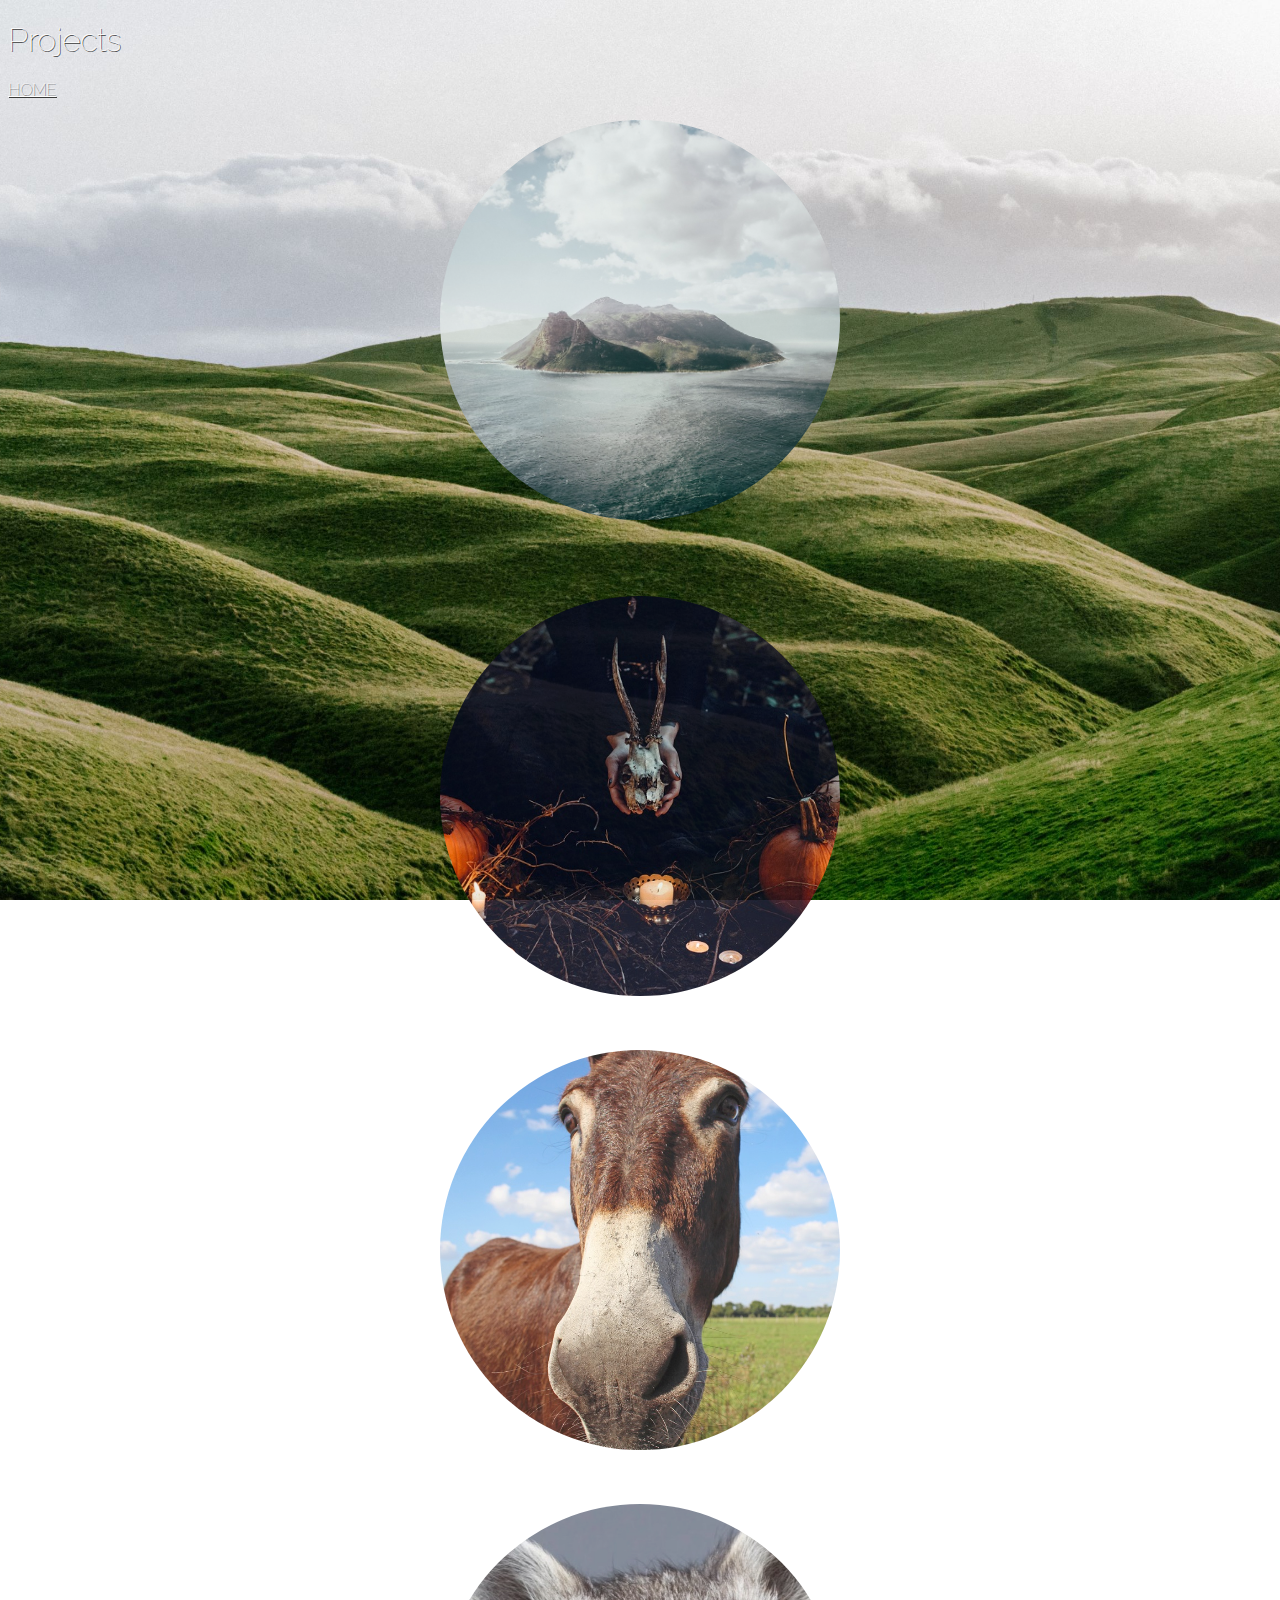
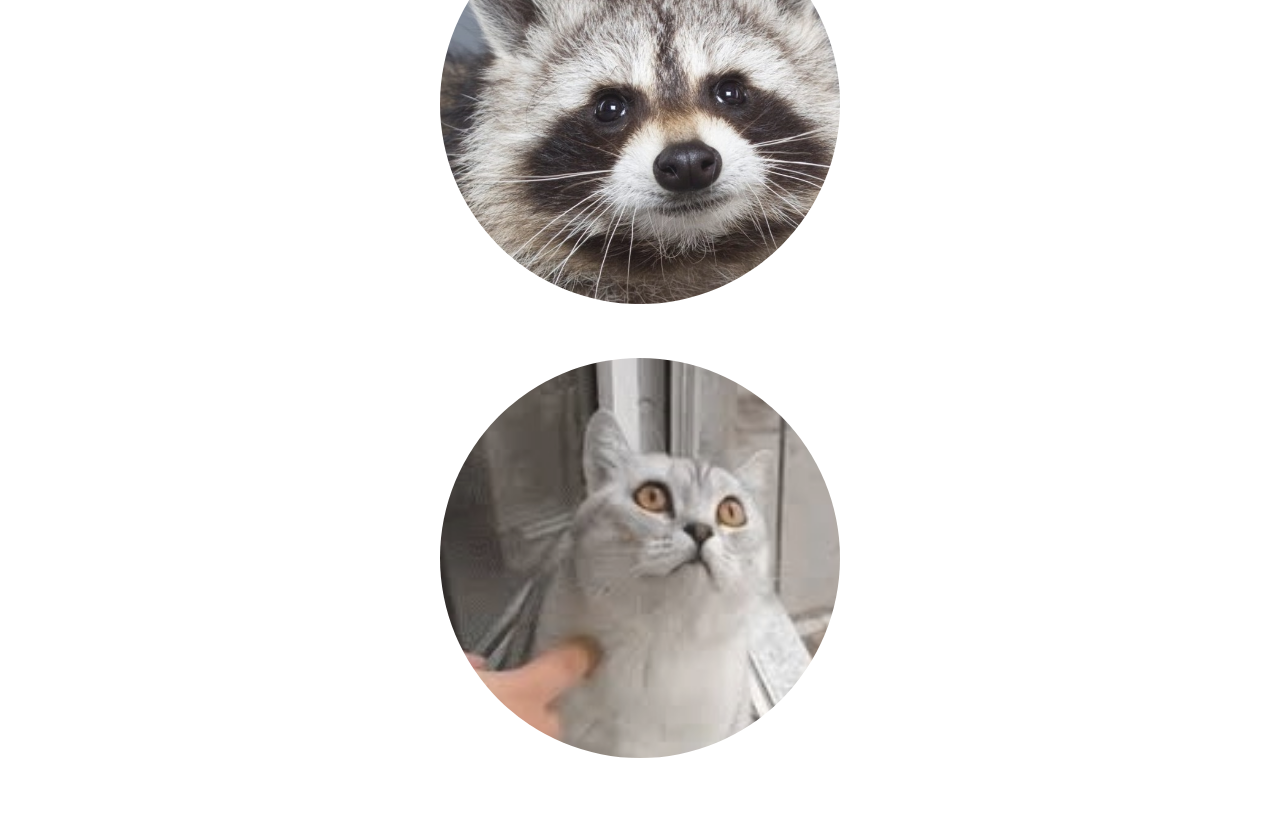
==== portfolio.html @ 5235dea3 "added files from portfolio repository" ====
<!doctype html>
<html lang="en-us">

<head>
  <meta charset="UTF-8">
  <meta name="viewport" content="width=device-width, initial-scale=1">
  <script src="https://maxcdn.bootstrapcdn.com/bootstrap/3.4.0/js/bootstrap.min.js"></script>
  <link rel="stylesheet" href="https://stackpath.bootstrapcdn.com/bootstrap/4.2.1/css/bootstrap.min.css" integrity="sha384-GJzZqFGwb1QTTN6wy59ffF1BuGJpLSa9DkKMp0DgiMDm4iYMj70gZWKYbI706tWS" crossorigin="anonymous">
  <link rel="stylesheet" href="assets/style.css">
  <link rel="stylesheet" href="https://use.fontawesome.com/releases/v5.7.2/css/all.css" integrity="sha384-fnmOCqbTlWIlj8LyTjo7mOUStjsKC4pOpQbqyi7RrhN7udi9RwhKkMHpvLbHG9Sr" crossorigin="anonymous">
  <link href="https://fonts.googleapis.com/css?family=Open+Sans333:200|Raleway:200|Roboto:200" rel="stylesheet">
  
  
</head>
<style>
body {background-image: url("assets/images/profileBack2.jpg");
    background-position: center;  
    background-size: cover; 
    background-attachment: fixed; 
}
</style>


<body>

<div class="container">
  <div class="row">
    <h1 class="ml-5 mt-4">Projects</h1>
  </div>
  <div class="row">
    <a class="ml-5 mt-1" href="index.html"><h4 class="home"><i class="fas fa-angle-left"></i>

      HOME</h4></a>
  </div>
</div>

  <div class="container">   
     

      <div class="row pt-1">
        <!-- <div class="col-md-4"></div> -->
        <div class="col">
            <a href="file:///C:/Users/Meredith/Documents/code/unit-4-game/index.html">
              <img src="assets/images/islandSmall.jpg" alt="Treasure Hunting Game">
              <div class="overlay">
                  <div class="text text-center">Treasure Island Game<br>HTML | CSS   Bootstrap | jQuery</div>
              </div>
            </a>  
        </div>
        <!-- <div class="col-md-4"></div> -->
      </div>

  </div>
<div class="container">
  <div class="row">
    <div class="col text-center">
      <h1><i class="fas fa-angle-down"></i></h1>
    </div>
  </div>
</div>
  <br><br><br>
  <div class="container">

      <div class="row">
        <!-- <div class="col-md-4"></div> -->
        <div class="col">
            <a href="https://meredithdinsdale.github.io/Psychic-Game/">
                <img src="assets/images/psychic.jpg" alt="Letter Guess Game">
        
                <div class="overlay">
                <div class="text text-center">Letter Guess Game<br>HTML | CSS | Bootstrap | Javascript</div>
                </div>
              </a> 
        </div>
        <!-- <div class="col-md-4"></div> -->
      </div>
    </div>
    <br><br><br>
    <div class="container">
      <div class="row">
        <!-- <div class="col-md-4"></div> -->
            <div class="col">
                <a href="https://meredithdinsdale.github.io/CoyoteWoods/">
                    <img src="assets/images/donkey.jpg" alt="Coyote Woods">
                    <div class="overlay">
                        <div class="text text-center">Coyote Woods<br>HTML | CSS | Bootstrap</div>
                    </div>
                  </a>
            </div>
          <!-- <div class="col-md-4"></div> -->
      </div>
    </div>
    <br><br><br>
    <div class="container">
      <div class="row">
          <!-- <div class="col"></div> -->
              <div class="col">
                  <a href="https://meredithdinsdale.github.io/TriviaGame/">
                  <img src="assets/images/triviaGameStill.jpg" alt="Trivia Game">
                  <div class="overlay">
                      <div class="text text-center">Trivia Game<br>HTML | CSS | Bootstrap | jQuery</div>
                  </div>
                </a>
              </div>
            <!-- <div class="col-md-4"></div> -->
        </div>
      </div>
<br><br><br>
      <div class="container">
        <div class="row">
            <!-- <div class="col-md-4"></div> -->
                <div class="col">
                  <a href="https://meredithdinsdale.github.io/giphy_generator/">
                    <img src="assets/images/gifStillPortfolio.jpg" alt="Gif Generator">
                    <div class="overlay">
                        <div class="text text-center"><h3>Gif Generator<br>HTML | CSS | Bootstrap | jQuery | API Integration</div>
                    </div>
                  </a>
                </div>
              <!-- <div class="col-md-4"></div> -->
            </div>
      
  </div>
  <br><Br><br>

  <script src="https://ajax.googleapis.com/ajax/libs/jquery/3.3.1/jquery.min.js"></script>
  <script src="https://code.jquery.com/jquery-3.3.1.slim.min.js" integrity="sha384-q8i/X+965DzO0rT7abK41JStQIAqVgRVzpbzo5smXKp4YfRvH+8abtTE1Pi6jizo" crossorigin="anonymous"></script>
  <script src="https://cdnjs.cloudflare.com/ajax/libs/popper.js/1.14.6/umd/popper.min.js" integrity="sha384-wHAiFfRlMFy6i5SRaxvfOCifBUQy1xHdJ/yoi7FRNXMRBu5WHdZYu1hA6ZOblgut" crossorigin="anonymous"></script>
  <script src="https://stackpath.bootstrapcdn.com/bootstrap/4.2.1/js/bootstrap.min.js" integrity="sha384-B0UglyR+jN6CkvvICOB2joaf5I4l3gm9GU6Hc1og6Ls7i6U/mkkaduKaBhlAXv9k" crossorigin="anonymous"></script>

</body>

</html>
---- assets/style.css ----
#profPic {
    width: 220px;
    height: 220px;
    border-radius: 300px;
    opacity:1 ;
    filter: grayscale(30%);
    transition: 1s;
    display: block;
    margin-left: auto;
    margin-right: auto;
            }

#profPic:hover {
    filter: grayscale(0);
    transition: 1s;
}

img {width: 400px;
    height: 400px;
    border-radius: 300px;
    opacity: .9;
    display: block;
    margin-left: auto;
    margin-right: auto;}

img:hover {filter: grayscale(80%)}

p, h5, h4, h3, h2, h1, li {color: white;
    text-shadow: 1px 1px rgb(58, 58, 58);
font-family:"raleway", sans-serif;
font-weight: 100;}

#resumeHeadline {font-size: 70px;}

/* #underline {border-bottom-style: 3px gray;
} */

.btn:hover {color: white;
font-family: "raleway", sans-serif;
background-color: #BDAC87;
transform: scale(1.1);
transition: .5s;}

.btn {
    background-color: transparent;
    border-color: #BDAC87;
    background-color: rgba(30, 41, 19, 0.575);
    color: white;
    font-size: 20px;
    text-shadow: 1px 1px rgb(54, 54, 54);
    font-family: "raleway", sans-serif;
    transform: scale(1);
    transition: 1s;
}


.overlay {
    position: absolute;
    top: 0;
    bottom: 0;
    left: 0;
    right: 0;
    height: 400px;
    width: 400px;
    border-radius: 300px;
    opacity: 0;
    transition: .5s ease;
    background-color: transparent;
    display: block;
    margin-left: auto;
    margin-right: auto;
   }
   .container:hover .overlay {
    opacity: .5;
    background-color:#1E2913;
   }
   .text {
    color: #C3B29A;
    font-size: 25px;
    text-shadow: 1px 1px rgb(32, 31, 31);
    position: absolute;
    top: 60%; 
    left: 35%;
    transform: translate(-25%, -70%);
    -ms-transform: translate(-25%, -70%);
    font-family: 'Raleway', sans-serif;
    font-weight: bold;
    display: block;
    margin-left: auto;
    margin-right: auto;

   }
   a {color: white;
      text-shadow: 1px 1px rgb(54, 54, 54);}
   a:hover {
       text-decoration: none;
       color: white;
       transform: scale(1.2);
       transition: .5s;
   }
   #grow {transform: scale(1);
            transition: 1s;}
   .growAnimate {transform: scale(1.1);
    transition: 1s;}

   #grow:hover {
       transform: scale(1.1);
       transition: 1s;

   }
.contactLink {transform: scale(1);
              transition: 1s;}
              
.contactLink:hover {
                    color:#C3B29A;
                    transform: scale(1.1);
                    transition: 1s; }
.resume {background-color: rgba(30, 41, 19, 0.24);}

#angleDown {display: block;
            margin-left: auto;
            margin-right: auto;}

/* .home a { color:#C3B29A;
    transform: scale(1.1);
    transition: 1s;
    position: absolute;
    left: 5vw;} */
    
/* .download {position:absolute;
           right:10 vw;} */
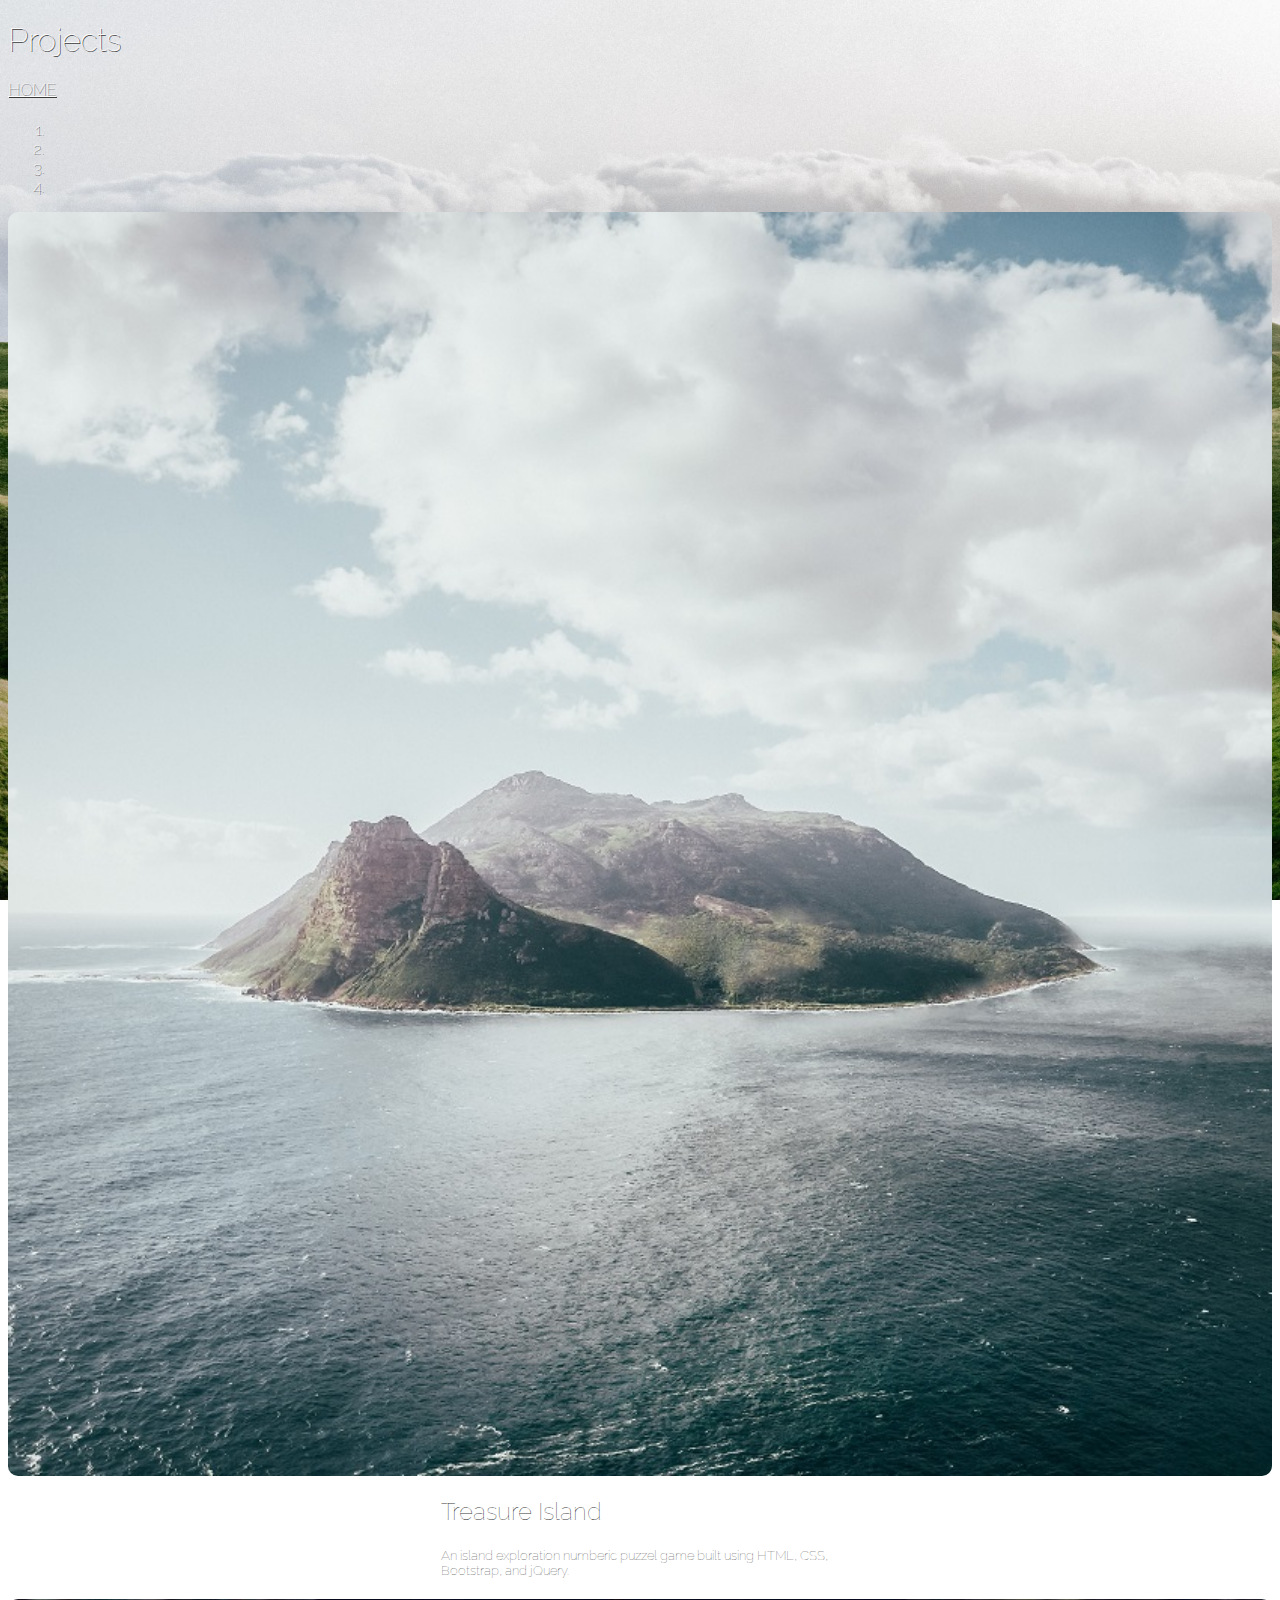
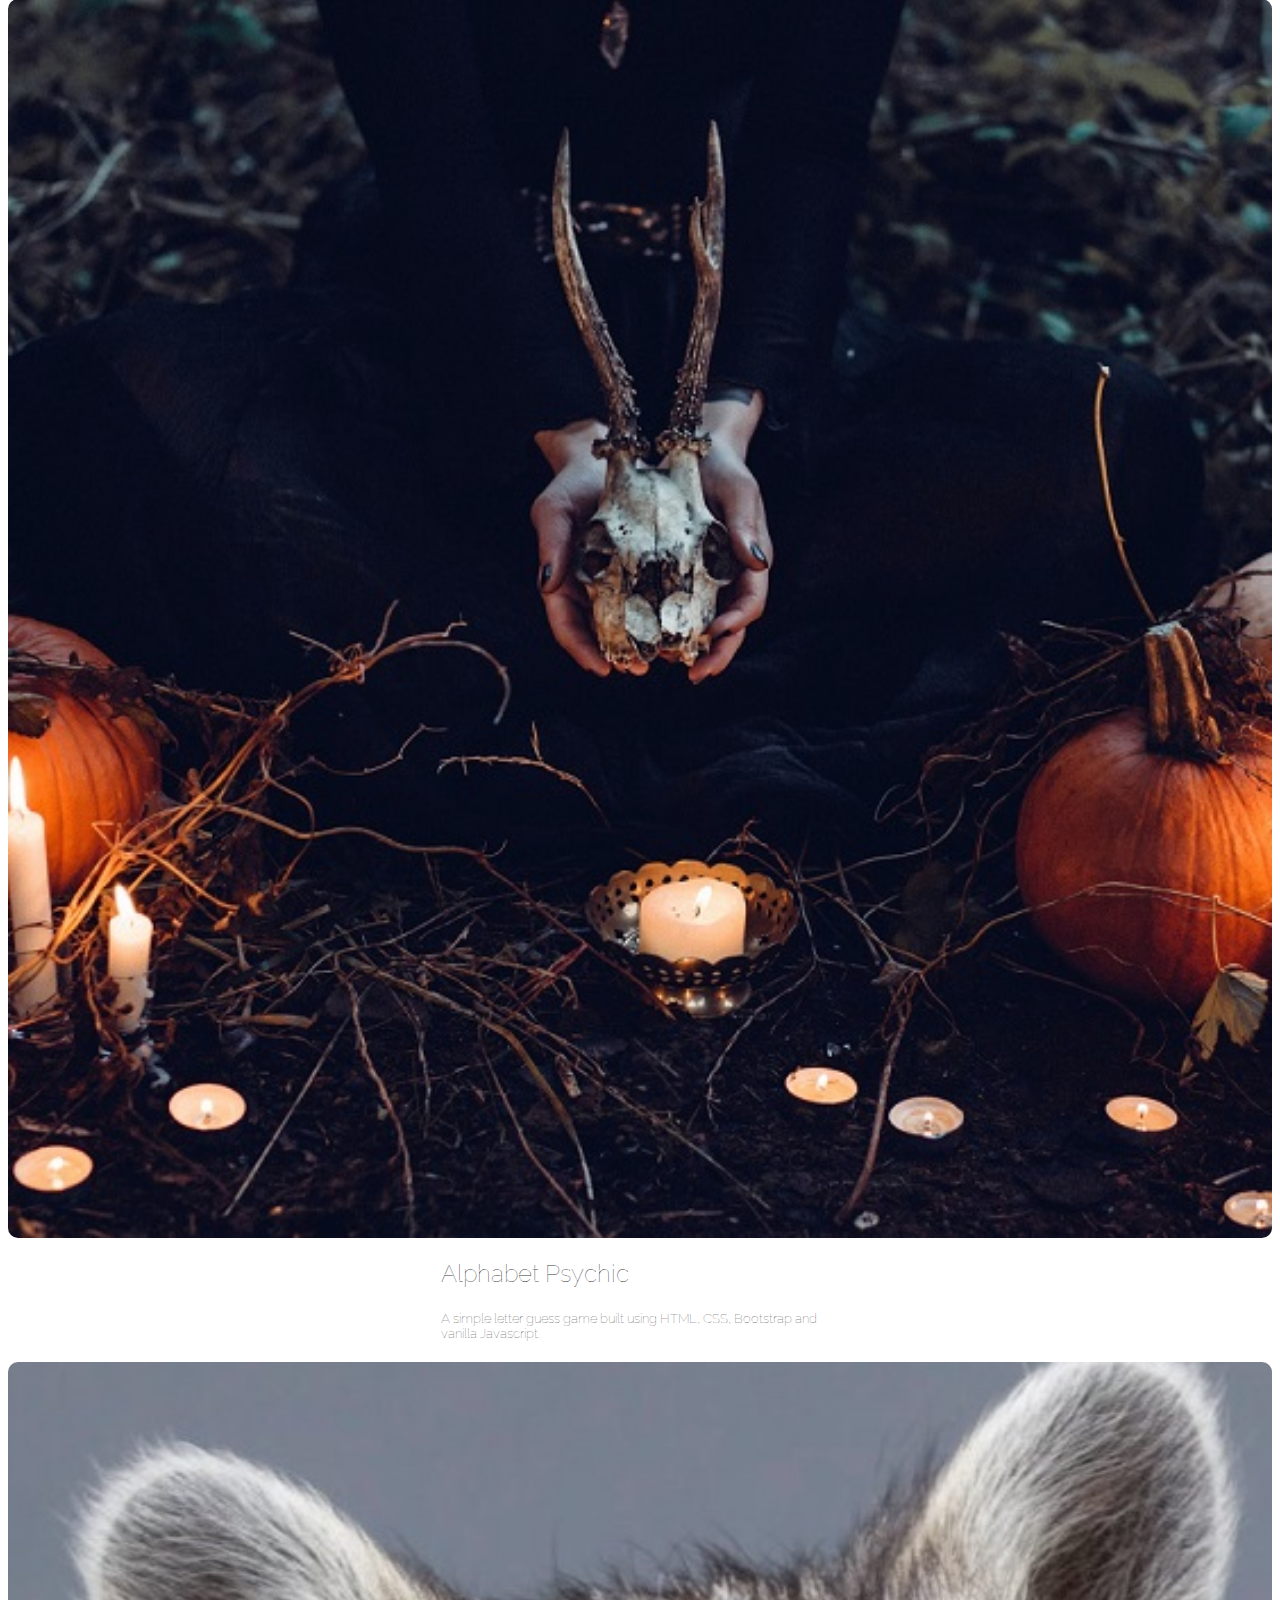
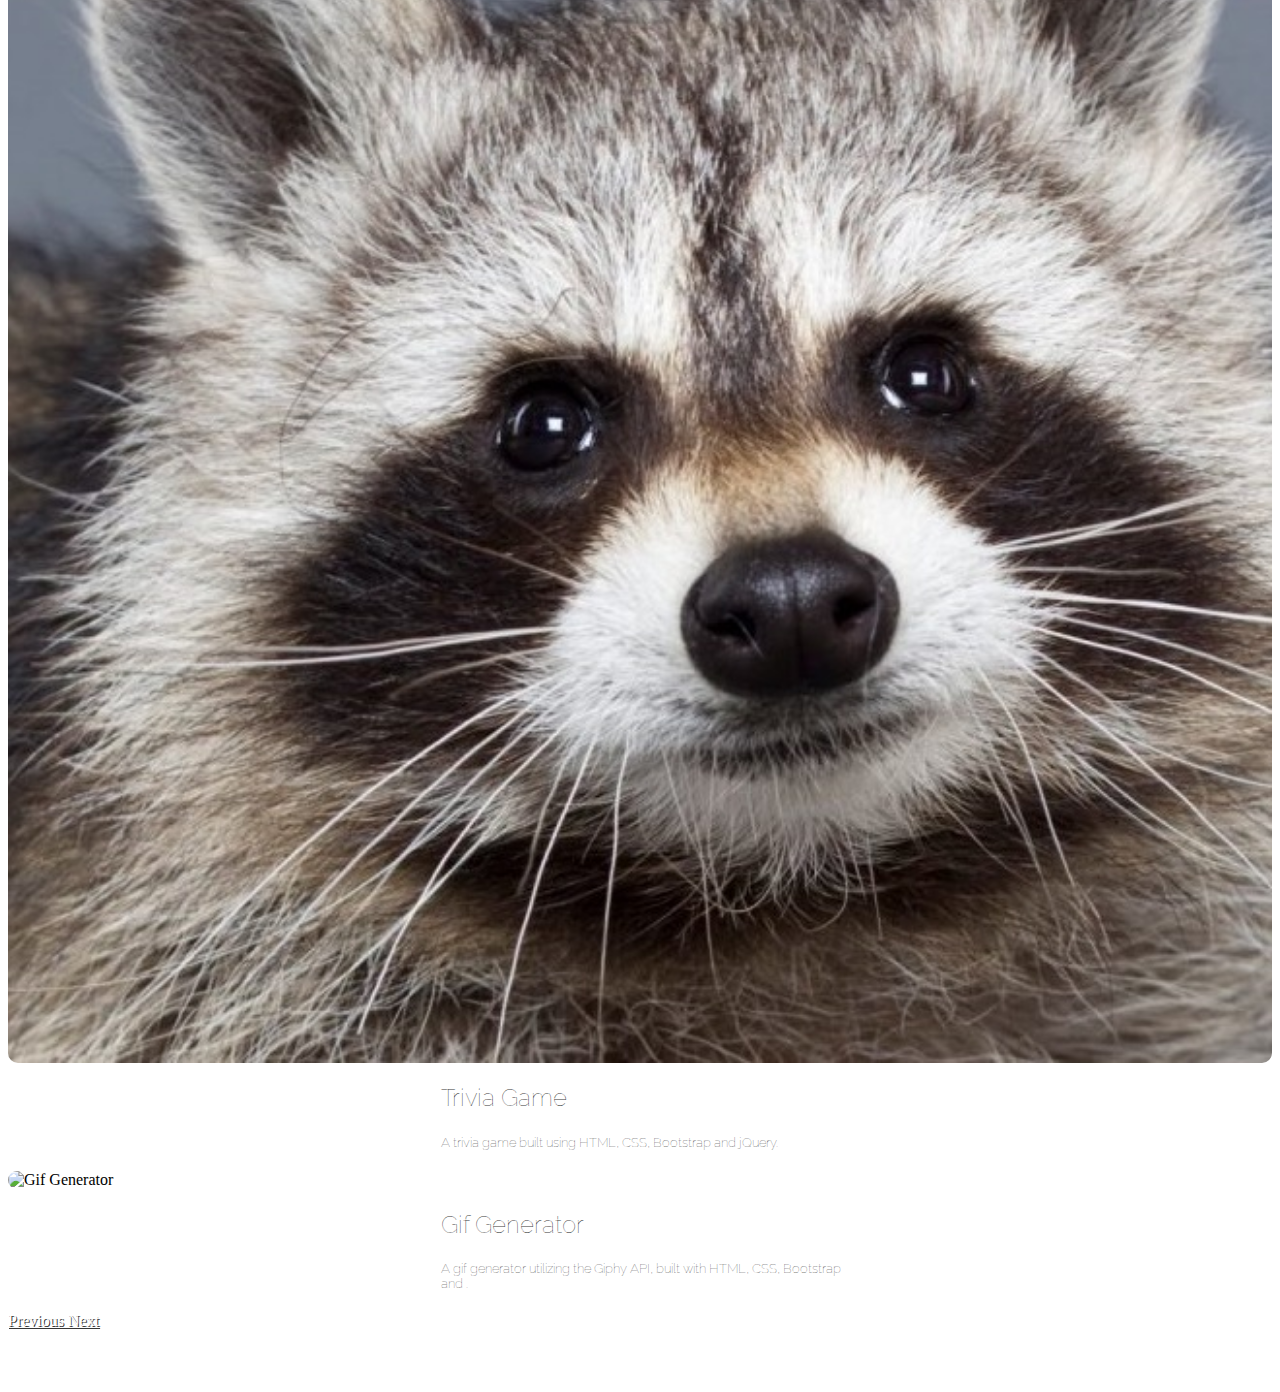
==== commit 99e1b6f8: "mobile responsive portofolio" ====
--- a/portfolio.html
+++ b/portfolio.html
@@ -33,94 +33,76 @@
       HOME</h4></a>
   </div>
 </div>
-
-  <div class="container">   
-     
-
-      <div class="row pt-1">
-        <!-- <div class="col-md-4"></div> -->
-        <div class="col">
-            <a href="file:///C:/Users/Meredith/Documents/code/unit-4-game/index.html">
-              <img src="assets/images/islandSmall.jpg" alt="Treasure Hunting Game">
-              <div class="overlay">
-                  <div class="text text-center">Treasure Island Game<br>HTML | CSS   Bootstrap | jQuery</div>
-              </div>
-            </a>  
-        </div>
-        <!-- <div class="col-md-4"></div> -->
-      </div>
-
-  </div>
 <div class="container">
   <div class="row">
-    <div class="col text-center">
-      <h1><i class="fas fa-angle-down"></i></h1>
+    <div class="col-3"></div>
+    <div class="col-6">
+        <div class="bd-example mt-3">
+            <div id="carouselExampleCaptions" class="carousel slide" data-ride="carousel">
+              <ol class="carousel-indicators">
+                <li data-target="#carouselExampleCaptions" data-slide-to="0" class="active"></li>
+                <li data-target="#carouselExampleCaptions" data-slide-to="1"></li>
+                <li data-target="#carouselExampleCaptions" data-slide-to="2"></li>
+                <li data-target="#carouselExampleCaptions" data-slide-to="3"></li>
+              </ol>
+              <div class="carousel-inner">
+                <div class="carousel-item active">
+                  <img src="assets/images/islandSmall.jpg" class="d-block" alt="Treasure Island Game Still">
+                  <div class="carousel-caption d-none w-90 d-md-block">
+                    <h2>Treasure Island</h2>
+                    <h5>An island exploration numberic puzzel game built using HTML, CSS, Bootstrap, and jQuery.</h5>
+                  </div>
+                </div>
+                <div class="carousel-item">
+                  <img src="assets/images/psychic.jpg" class="d-block" alt="Letter Guess Game Still">
+                  <div class="carousel-caption d-none d-md-block">
+                    <h2>Alphabet Psychic</h2>
+                    <h5>A simple letter guess game built using HTML, CSS, Bootstrap and vanilla Javascript.</h5>
+                  </div>
+                </div>
+                <div class="carousel-item">
+                  <img src="assets/images/triviaGameStill.jpg" class="d-block" alt="Trivial Game">
+                  <div class="carousel-caption d-none d-md-block">
+                    <h2>Trivia Game</h2>
+                    <h5>A trivia game built using HTML, CSS, Bootstrap and jQuery.</h5>
+                  </div>
+                </div>
+                <div class="carousel-item">
+                  <img src="assets/images/catGifStill.jpg" class="d-block" alt="Gif Generator">
+                  <div class="carousel-caption d-none d-md-block">
+                    <h2>Gif Generator</h2>
+                    <h5>A gif generator utilizing the Giphy API, built with HTML, CSS, Bootstrap and .</h5>
+                  </div>
+                </div>
+              </div>
+              <a class="carousel-control-prev" href="#carouselExampleCaptions" role="button" data-slide="prev">
+                <span class="carousel-control-prev-icon" aria-hidden="true"></span>
+                <span class="sr-only">Previous</span>
+              </a>
+              <a class="carousel-control-next" href="#carouselExampleCaptions" role="button" data-slide="next">
+                <span class="carousel-control-next-icon" aria-hidden="true"></span>
+                <span class="sr-only">Next</span>
+              </a>
+            </div>
+          </div>
     </div>
+    <div class="col-3"></div>
   </div>
+
 </div>
-  <br><br><br>
-  <div class="container">
 
-      <div class="row">
-        <!-- <div class="col-md-4"></div> -->
-        <div class="col">
-            <a href="https://meredithdinsdale.github.io/Psychic-Game/">
-                <img src="assets/images/psychic.jpg" alt="Letter Guess Game">
-        
-                <div class="overlay">
-                <div class="text text-center">Letter Guess Game<br>HTML | CSS | Bootstrap | Javascript</div>
-                </div>
-              </a> 
-        </div>
-        <!-- <div class="col-md-4"></div> -->
-      </div>
-    </div>
-    <br><br><br>
-    <div class="container">
-      <div class="row">
-        <!-- <div class="col-md-4"></div> -->
-            <div class="col">
-                <a href="https://meredithdinsdale.github.io/CoyoteWoods/">
-                    <img src="assets/images/donkey.jpg" alt="Coyote Woods">
-                    <div class="overlay">
-                        <div class="text text-center">Coyote Woods<br>HTML | CSS | Bootstrap</div>
-                    </div>
-                  </a>
-            </div>
-          <!-- <div class="col-md-4"></div> -->
-      </div>
-    </div>
-    <br><br><br>
-    <div class="container">
-      <div class="row">
-          <!-- <div class="col"></div> -->
-              <div class="col">
-                  <a href="https://meredithdinsdale.github.io/TriviaGame/">
-                  <img src="assets/images/triviaGameStill.jpg" alt="Trivia Game">
-                  <div class="overlay">
-                      <div class="text text-center">Trivia Game<br>HTML | CSS | Bootstrap | jQuery</div>
-                  </div>
-                </a>
-              </div>
-            <!-- <div class="col-md-4"></div> -->
-        </div>
-      </div>
-<br><br><br>
-      <div class="container">
-        <div class="row">
-            <!-- <div class="col-md-4"></div> -->
-                <div class="col">
-                  <a href="https://meredithdinsdale.github.io/giphy_generator/">
-                    <img src="assets/images/gifStillPortfolio.jpg" alt="Gif Generator">
-                    <div class="overlay">
-                        <div class="text text-center"><h3>Gif Generator<br>HTML | CSS | Bootstrap | jQuery | API Integration</div>
-                    </div>
-                  </a>
-                </div>
-              <!-- <div class="col-md-4"></div> -->
-            </div>
-      
-  </div>
+
+
+
+
+
+
+
+
+
+
+
+ 
   <br><Br><br>
 
   <script src="https://ajax.googleapis.com/ajax/libs/jquery/3.3.1/jquery.min.js"></script>
--- a/assets/style.css
+++ b/assets/style.css
@@ -17,15 +17,22 @@
     transition: 1s;
 }
 
-img {width: 400px;
-    height: 400px;
-    border-radius: 300px;
-    opacity: .9;
+img {
+    width: 100%;
+    /* height: 450px; */
+    border-radius: 10px;
+    /* opacity: .9; */
     display: block;
     margin-left: auto;
     margin-right: auto;}
 
-img:hover {filter: grayscale(80%)}
+.carousel-caption {
+    width: 400px;
+    margin: auto;
+}
+
+/* img:hover {filter: grayscale(70%);
+           transition: 1s;}  */
 
 p, h5, h4, h3, h2, h1, li {color: white;
     text-shadow: 1px 1px rgb(58, 58, 58);
@@ -111,7 +118,10 @@
 
    }
 .contactLink {transform: scale(1);
-              transition: 1s;}
+              transition: 1s;
+              color: white;
+              font-size: 25px;
+              }
               
 .contactLink:hover {
                     color:#C3B29A;
@@ -130,4 +140,21 @@
     left: 5vw;} */
     
 /* .download {position:absolute;
-           right:10 vw;} */+           right:10 vw;} */
+#border {
+    border-bottom: .5px;
+    border-bottom-style: solid;
+    border-color: rgb(216, 214, 214);
+}
+
+@media screen and (max-width: 780px) {
+.contact {display: none}
+.contactSmall {align-content: center;}
+}
+/* .resume {margin-left: 5px;
+         margin-right: 5px;}
+} */
+
+@media screen and (min-width: 781px) {
+.contactSmall {display: none}
+}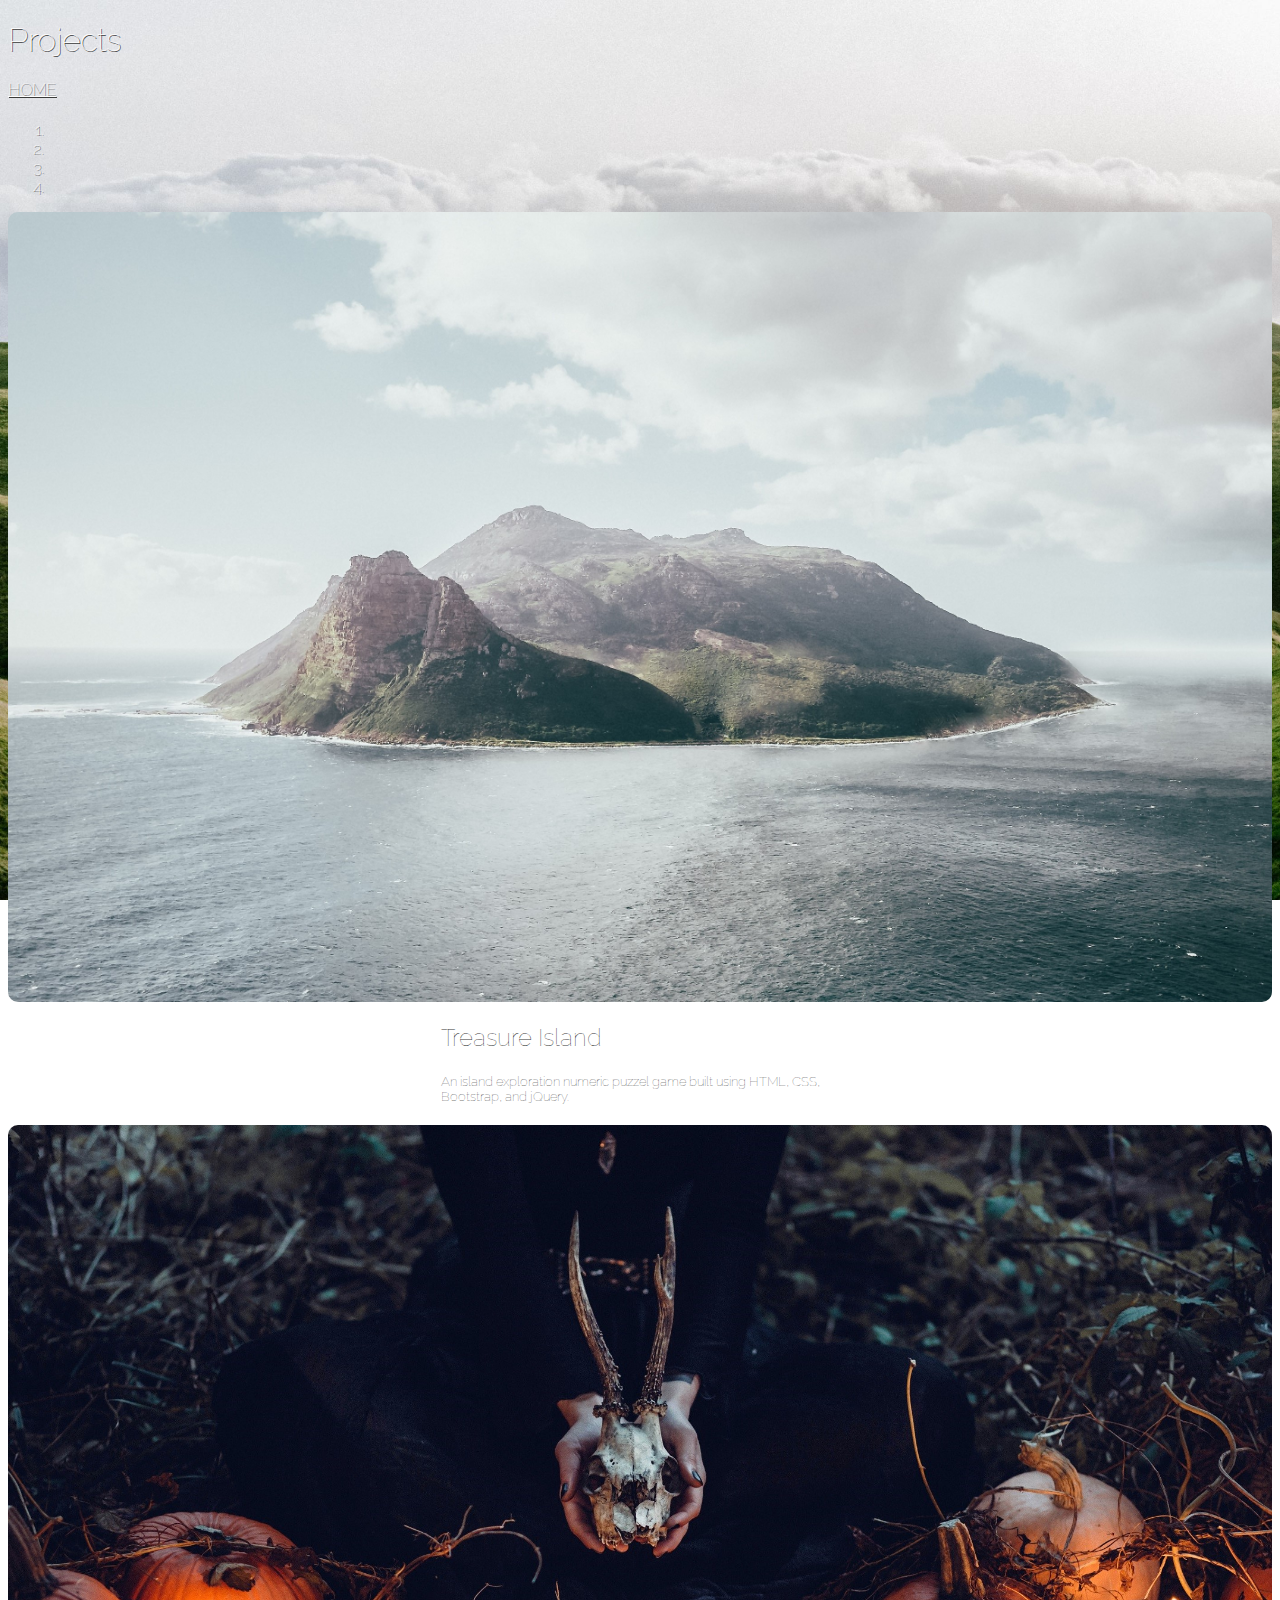
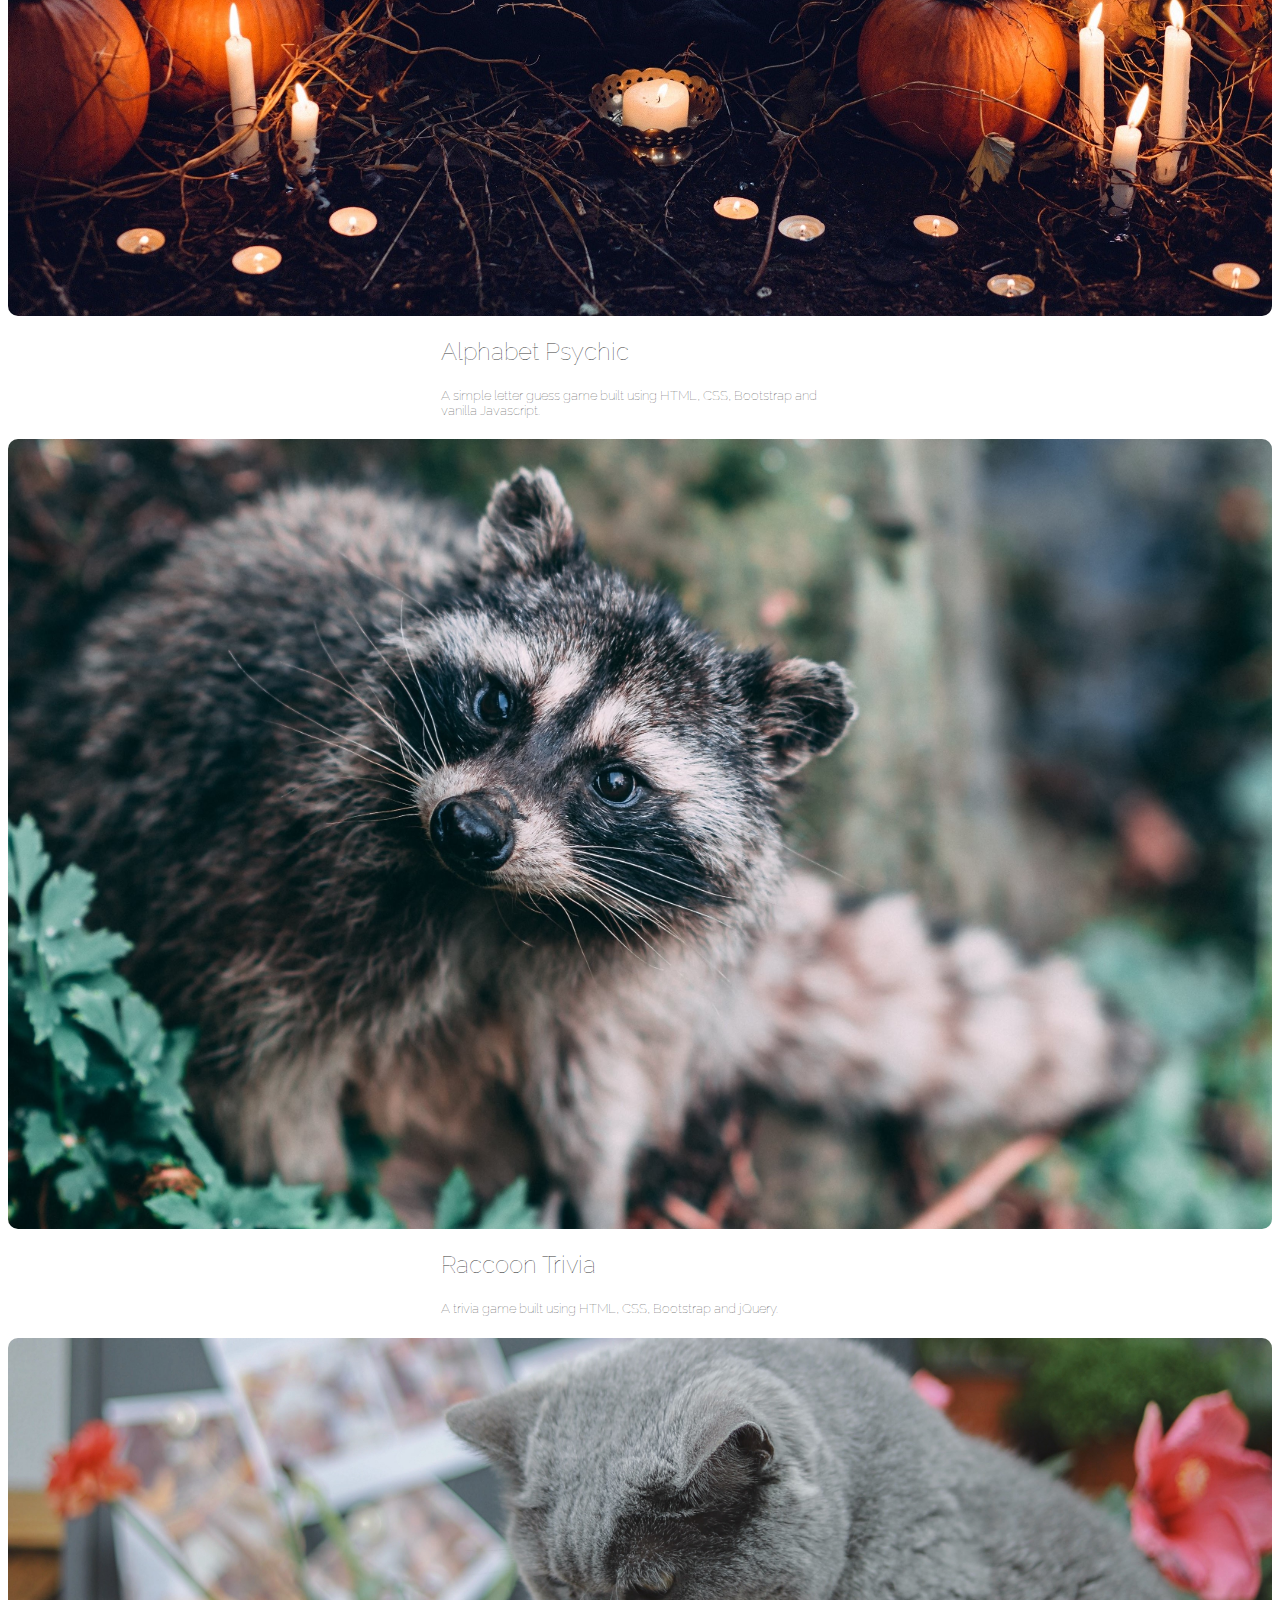
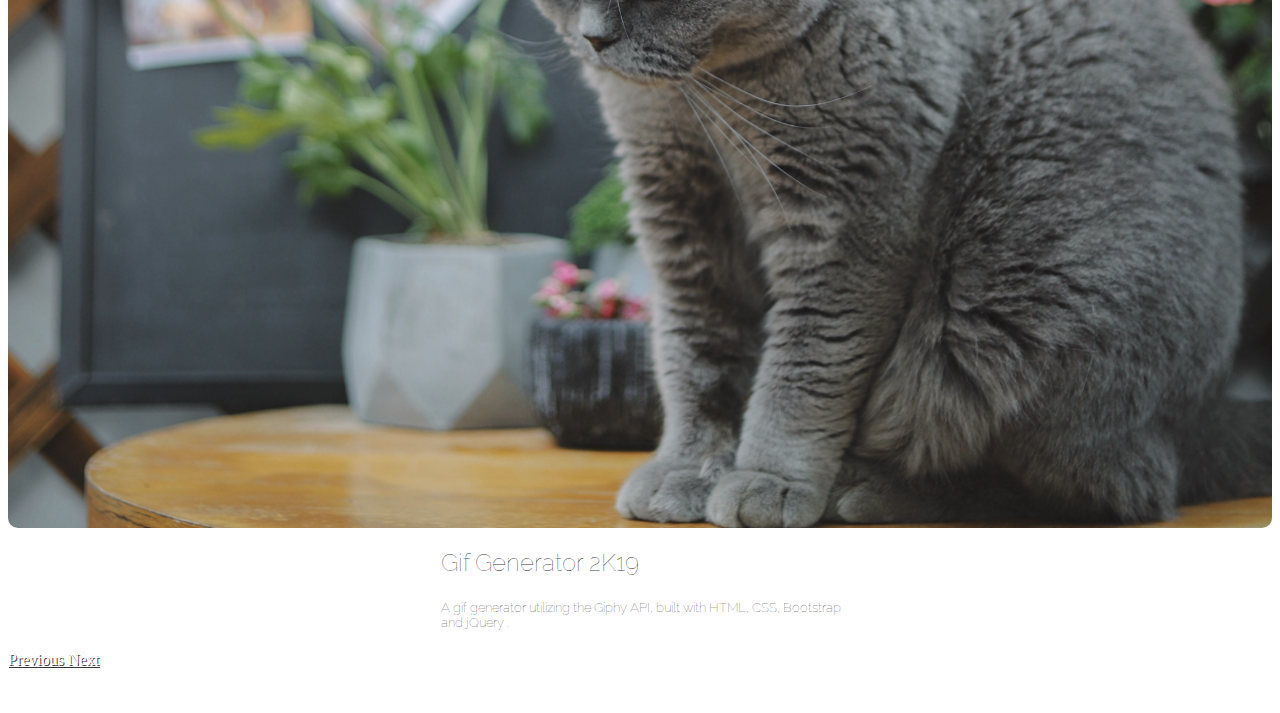
==== commit 5dcf259a: "updates" ====
--- a/portfolio.html
+++ b/portfolio.html
@@ -4,23 +4,20 @@
 <head>
   <meta charset="UTF-8">
   <meta name="viewport" content="width=device-width, initial-scale=1">
-  <script src="https://maxcdn.bootstrapcdn.com/bootstrap/3.4.0/js/bootstrap.min.js"></script>
+
   <link rel="stylesheet" href="https://stackpath.bootstrapcdn.com/bootstrap/4.2.1/css/bootstrap.min.css" integrity="sha384-GJzZqFGwb1QTTN6wy59ffF1BuGJpLSa9DkKMp0DgiMDm4iYMj70gZWKYbI706tWS" crossorigin="anonymous">
   <link rel="stylesheet" href="assets/style.css">
   <link rel="stylesheet" href="https://use.fontawesome.com/releases/v5.7.2/css/all.css" integrity="sha384-fnmOCqbTlWIlj8LyTjo7mOUStjsKC4pOpQbqyi7RrhN7udi9RwhKkMHpvLbHG9Sr" crossorigin="anonymous">
   <link href="https://fonts.googleapis.com/css?family=Open+Sans333:200|Raleway:200|Roboto:200" rel="stylesheet">
-  
-  
 </head>
 <style>
-body {background-image: url("assets/images/profileBack2.jpg");
-    background-position: center;  
-    background-size: cover; 
-    background-attachment: fixed; 
-}
+
+  body {background-image: url("assets/images/profileBack2.jpg");
+      background-position: center;  
+      background-size: cover; 
+      background-attachment: fixed; 
+  }
 </style>
-
-
 <body>
 
 <div class="container">
@@ -29,86 +26,139 @@
   </div>
   <div class="row">
     <a class="ml-5 mt-1" href="index.html"><h4 class="home"><i class="fas fa-angle-left"></i>
-
       HOME</h4></a>
   </div>
 </div>
-<div class="container">
-  <div class="row">
-    <div class="col-3"></div>
-    <div class="col-6">
-        <div class="bd-example mt-3">
-            <div id="carouselExampleCaptions" class="carousel slide" data-ride="carousel">
+
+<!-- Small Screens=============================================================================================== -->
+
+<div class="container carouselSmall">
+  <div class="row mt-3">
+
+    <div class="col mx-5">
+        <div class="bd-highlight">
+            <div id="carouselCaptions" class="carousel slide" data-ride="carousel">
               <ol class="carousel-indicators">
-                <li data-target="#carouselExampleCaptions" data-slide-to="0" class="active"></li>
-                <li data-target="#carouselExampleCaptions" data-slide-to="1"></li>
-                <li data-target="#carouselExampleCaptions" data-slide-to="2"></li>
-                <li data-target="#carouselExampleCaptions" data-slide-to="3"></li>
+                <li data-target="#carouselCaptions" data-slide-to="0" class="active"></li>
+                <li data-target="#carouselCaptions" data-slide-to="1"></li>
+                <li data-target="#carouselCaptions" data-slide-to="2"></li>
+                <li data-target="#carouselCaptions" data-slide-to="3"></li>
               </ol>
               <div class="carousel-inner">
                 <div class="carousel-item active">
-                  <img src="assets/images/islandSmall.jpg" class="d-block" alt="Treasure Island Game Still">
-                  <div class="carousel-caption d-none w-90 d-md-block">
+                  <img src="assets/images/islandNarrow.jpg" class="d-block" alt="Treasure Island Game Still">
+                  <div class="carousel-caption d-none d-md-block">
                     <h2>Treasure Island</h2>
                     <h5>An island exploration numberic puzzel game built using HTML, CSS, Bootstrap, and jQuery.</h5>
                   </div>
                 </div>
                 <div class="carousel-item">
-                  <img src="assets/images/psychic.jpg" class="d-block" alt="Letter Guess Game Still">
+                  <img src="assets/images/psychicNarrow.jpg" class="d-block" alt="Letter Guess Game Still">
                   <div class="carousel-caption d-none d-md-block">
                     <h2>Alphabet Psychic</h2>
                     <h5>A simple letter guess game built using HTML, CSS, Bootstrap and vanilla Javascript.</h5>
                   </div>
                 </div>
                 <div class="carousel-item">
-                  <img src="assets/images/triviaGameStill.jpg" class="d-block" alt="Trivial Game">
+                  <img src="assets/images/raccoonNarrow.jpg" class="d-block" alt="Trivial Game">
                   <div class="carousel-caption d-none d-md-block">
                     <h2>Trivia Game</h2>
                     <h5>A trivia game built using HTML, CSS, Bootstrap and jQuery.</h5>
                   </div>
                 </div>
                 <div class="carousel-item">
-                  <img src="assets/images/catGifStill.jpg" class="d-block" alt="Gif Generator">
+                  <img src="assets/images/catNarrow.jpg" class="d-block" alt="Gif Generator">
                   <div class="carousel-caption d-none d-md-block">
                     <h2>Gif Generator</h2>
                     <h5>A gif generator utilizing the Giphy API, built with HTML, CSS, Bootstrap and .</h5>
                   </div>
                 </div>
               </div>
-              <a class="carousel-control-prev" href="#carouselExampleCaptions" role="button" data-slide="prev">
+              <a class="carousel-control-prev" href="#carouselCaptions" role="button" data-slide="prev">
                 <span class="carousel-control-prev-icon" aria-hidden="true"></span>
                 <span class="sr-only">Previous</span>
               </a>
-              <a class="carousel-control-next" href="#carouselExampleCaptions" role="button" data-slide="next">
+              <a class="carousel-control-next" href="#carouselCaptions" role="button" data-slide="next">
                 <span class="carousel-control-next-icon" aria-hidden="true"></span>
                 <span class="sr-only">Next</span>
               </a>
             </div>
           </div>
     </div>
-    <div class="col-3"></div>
+
+  </div>
+
+</div>
+
+<!-- //Large Screens======================================================================================== -->
+
+<div class="container carouselLarge">
+  <div class="row">
+
+    <div class="col mx-5">
+        <div class="bd-example mt-3">
+            <div id="carouselCaptions" class="carousel slide" data-ride="carousel">
+              <ol class="carousel-indicators">
+                <li data-target="#carouselCaptions" data-slide-to="0" class="active"></li>
+                <li data-target="#carouselCaptions" data-slide-to="1"></li>
+                <li data-target="#carouselCaptions" data-slide-to="2"></li>
+                <li data-target="#carouselCaptions" data-slide-to="3"></li>
+              </ol>
+              <div class="carousel-inner">
+                <div class="carousel-item active">
+                  <img src="assets/images/islandWide.jpg" class="d-block" alt="Treasure Island Game Still">
+                  <div class="carousel-caption d-none d-md-block">
+                    <h2>Treasure Island</h2>
+                    <h5>An island exploration numeric puzzel game built using HTML, CSS, Bootstrap, and jQuery.</h5>
+                  </div>
+                </div>
+                <div class="carousel-item">
+                  <img src="assets/images/psychicWide.jpg" class="d-block" alt="Letter Guess Game Still">
+                  <div class="carousel-caption d-none d-md-block">
+                    <h2>Alphabet Psychic</h2>
+                    <h5>A simple letter guess game built using HTML, CSS, Bootstrap and vanilla Javascript.</h5>
+                  </div>
+                </div>
+                <div class="carousel-item">
+                  <img src="assets/images/raccoonWide.jpg" class="d-block" alt="Trivial Game">
+                  <div class="carousel-caption d-none d-md-block">
+                    <h2>Raccoon Trivia</h2>
+                    <h5>A trivia game built using HTML, CSS, Bootstrap and jQuery.</h5>
+                  </div>
+                </div>
+                <div class="carousel-item">
+                  <img src="assets/images/catWide.jpg" class="d-block" alt="Gif Generator">
+                  <div class="carousel-caption d-none d-md-block">
+                    <h2>Gif Generator 2K19</h2>
+                    <h5>A gif generator utilizing the Giphy API, built with HTML, CSS, Bootstrap and jQuery .</h5>
+                  </div>
+                </div>
+              </div>
+              <a class="carousel-control-prev" href="#carouselCaptions" role="button" data-slide="prev">
+                <span class="carousel-control-prev-icon" aria-hidden="true"></span>
+                <span class="sr-only">Previous</span>
+              </a>
+              <a class="carousel-control-next" href="#carouselCaptions" role="button" data-slide="next">
+                <span class="carousel-control-next-icon" aria-hidden="true"></span>
+                <span class="sr-only">Next</span>
+              </a>
+            </div>
+          </div>
+    </div>
+
   </div>
 
 </div>
 
 
+ 
+  <br><Br>
 
-
-
-
-
-
-
-
-
-
- 
-  <br><Br><br>
-
-  <script src="https://ajax.googleapis.com/ajax/libs/jquery/3.3.1/jquery.min.js"></script>
-  <script src="https://code.jquery.com/jquery-3.3.1.slim.min.js" integrity="sha384-q8i/X+965DzO0rT7abK41JStQIAqVgRVzpbzo5smXKp4YfRvH+8abtTE1Pi6jizo" crossorigin="anonymous"></script>
-  <script src="https://cdnjs.cloudflare.com/ajax/libs/popper.js/1.14.6/umd/popper.min.js" integrity="sha384-wHAiFfRlMFy6i5SRaxvfOCifBUQy1xHdJ/yoi7FRNXMRBu5WHdZYu1hA6ZOblgut" crossorigin="anonymous"></script>
-  <script src="https://stackpath.bootstrapcdn.com/bootstrap/4.2.1/js/bootstrap.min.js" integrity="sha384-B0UglyR+jN6CkvvICOB2joaf5I4l3gm9GU6Hc1og6Ls7i6U/mkkaduKaBhlAXv9k" crossorigin="anonymous"></script>
+  <script src="https://stackpath.bootstrapcdn.com/bootstrap/4.3.1/js/bootstrap.bundle.min.js" integrity="sha384-xrRywqdh3PHs8keKZN+8zzc5TX0GRTLCcmivcbNJWm2rs5C8PRhcEn3czEjhAO9o" crossorigin="anonymous"></script>
+  <script
+  src="http://code.jquery.com/jquery-3.3.1.slim.min.js"
+  integrity="sha256-3edrmyuQ0w65f8gfBsqowzjJe2iM6n0nKciPUp8y+7E="
+  crossorigin="anonymous"></script>
 
 </body>
 
--- a/assets/style.css
+++ b/assets/style.css
@@ -1,4 +1,8 @@
-
+body {background-image: url("assets/images/profileBack2.jpg");
+    background-position: center;  
+    background-size: cover; 
+    background-attachment: fixed; 
+}
 
 #profPic {
     width: 220px;
@@ -18,8 +22,7 @@
 }
 
 img {
-    width: 100%;
-    /* height: 450px; */
+   width: 100%;
     border-radius: 10px;
     /* opacity: .9; */
     display: block;
@@ -121,12 +124,10 @@
               transition: 1s;
               color: white;
               font-size: 25px;
+              font-family: "raleway", sans-serif;
               }
               
-.contactLink:hover {
-                    color:#C3B29A;
-                    transform: scale(1.1);
-                    transition: 1s; }
+
 .resume {background-color: rgba(30, 41, 19, 0.24);}
 
 #angleDown {display: block;
@@ -147,14 +148,21 @@
     border-color: rgb(216, 214, 214);
 }
 
+.download {float: right;}
+
+.contactSmall {font-family: "raleway", sans-serif;}
+/* small screens=============================================== */
 @media screen and (max-width: 780px) {
 .contact {display: none}
+.carouselLarge {display:none}
 .contactSmall {align-content: center;}
 }
-/* .resume {margin-left: 5px;
-         margin-right: 5px;}
-} */
-
+/* large screens=============================================== */
 @media screen and (min-width: 781px) {
 .contactSmall {display: none}
-}+.carouselSmall {display:none}
+.contactLink:hover {
+    color:#C3B29A;
+    transform: scale(1.1);
+    transition: 1s; }
+}
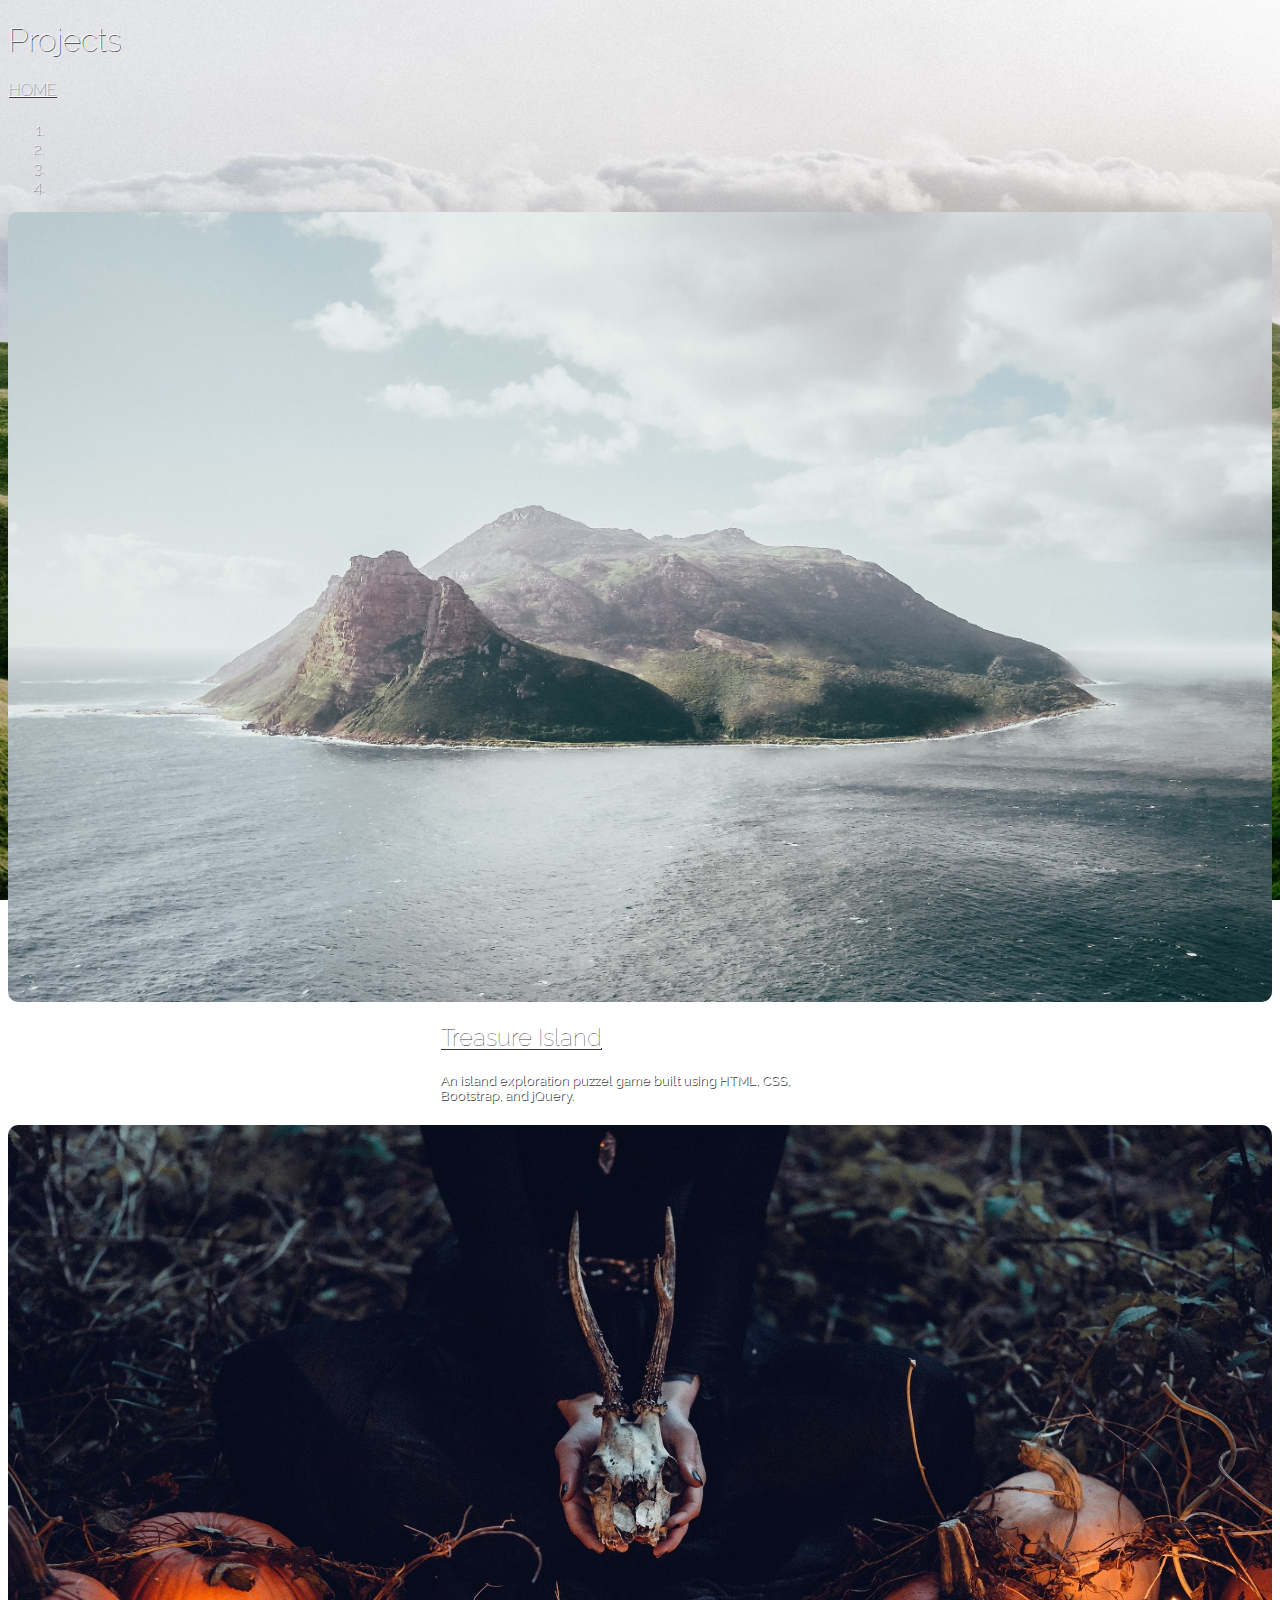
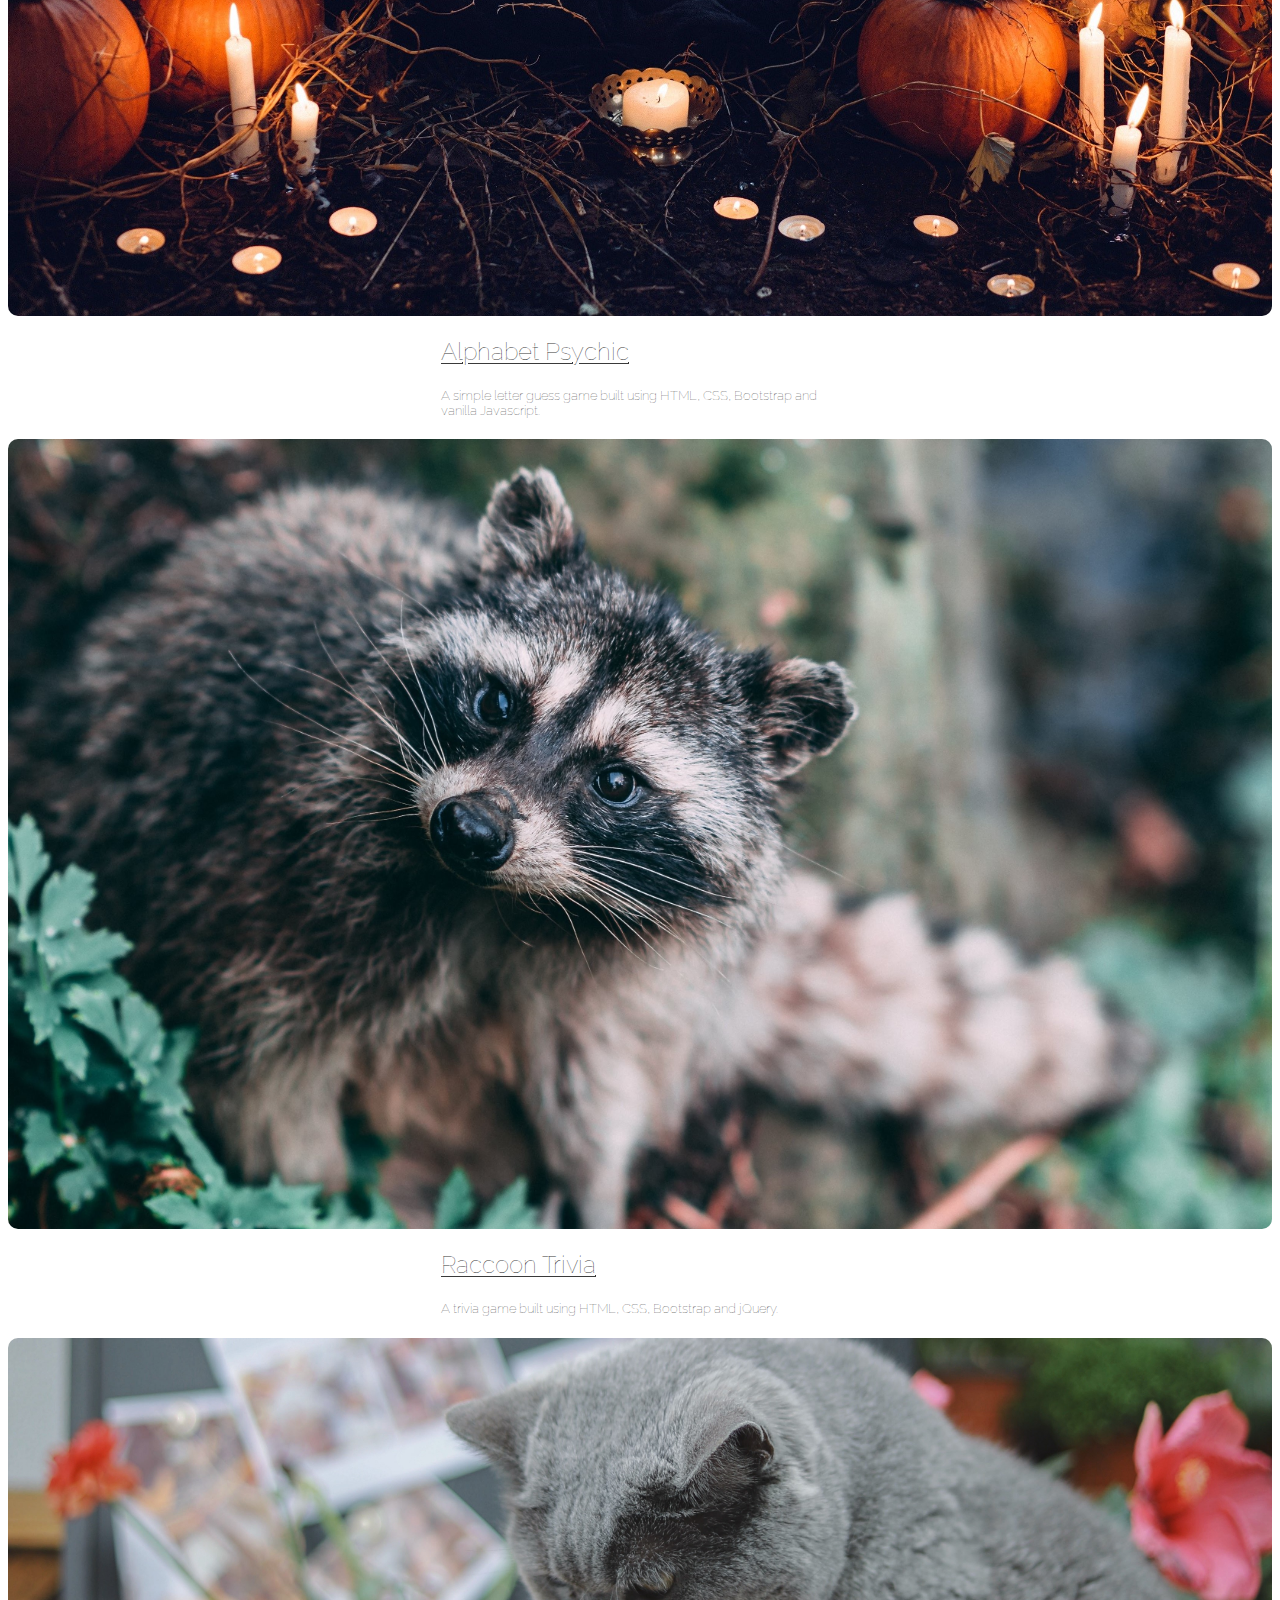
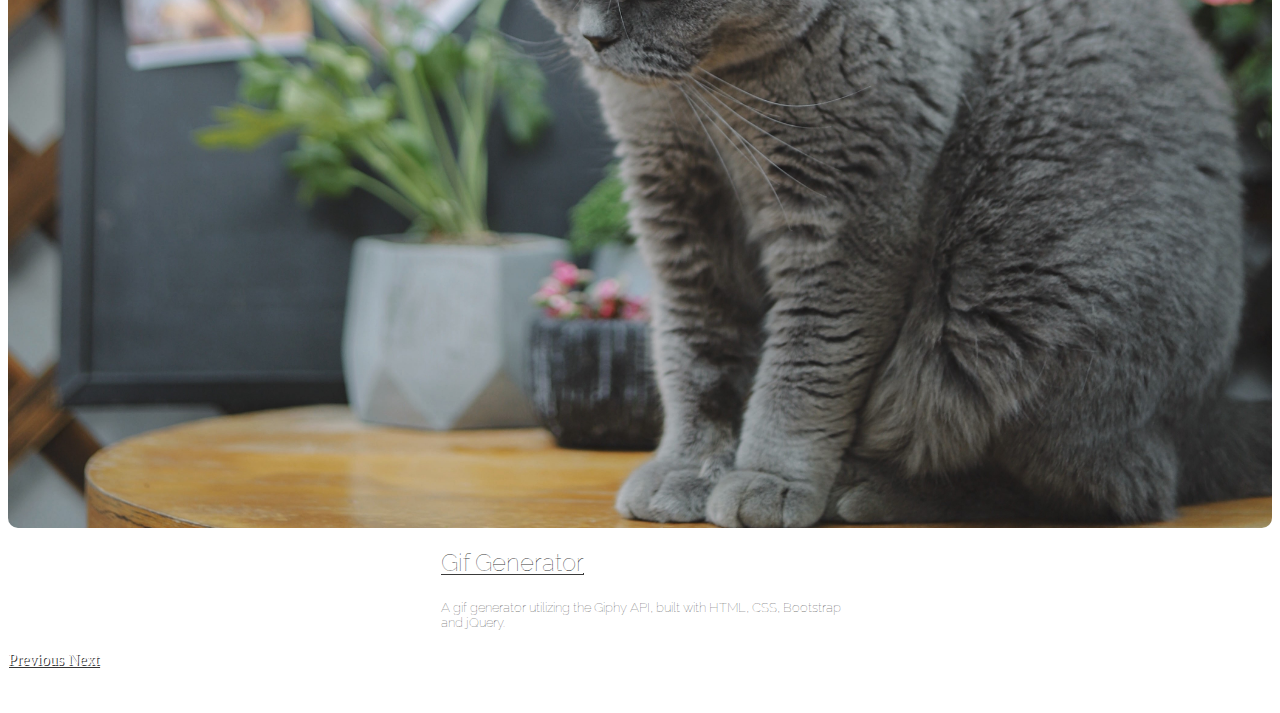
==== commit e672bfda: "fixed the portfolio carousel" ====
--- a/portfolio.html
+++ b/portfolio.html
@@ -32,7 +32,7 @@
 
 <!-- Small Screens=============================================================================================== -->
 
-<div class="container carouselSmall">
+<div class="container">
   <div class="row mt-3">
 
     <div class="col mx-5">
@@ -45,94 +45,60 @@
                 <li data-target="#carouselCaptions" data-slide-to="3"></li>
               </ol>
               <div class="carousel-inner">
+                <!--ISLAND-->
                 <div class="carousel-item active">
-                  <img src="assets/images/islandNarrow.jpg" class="d-block" alt="Treasure Island Game Still">
+                    <picture>
+                        <source media="(min-width: 780px)" srcset="./assets/images/islandWide.jpg">
+                        <source media="(max-width: 779px)" srcset="./assets/images/islandNarrow.jpg">
+                        <img src="./assets/images/islandWide.jpg" class="d-block" alt="Treasure Island Game Still">
+                    </picture>
+                  
                   <div class="carousel-caption d-none d-md-block">
-                    <h2>Treasure Island</h2>
-                    <h5>An island exploration numberic puzzel game built using HTML, CSS, Bootstrap, and jQuery.</h5>
+                    <a href="https://meredithdinsdale.github.io/unit-4-game/"><h2>Treasure Island</h2></a>
+                    <h5><b>An island exploration puzzel game built using HTML, CSS, Bootstrap, and jQuery.</b></h5>
                   </div>
                 </div>
+               
+
+                  <!--PSYCHIC-->
                 <div class="carousel-item">
-                  <img src="assets/images/psychicNarrow.jpg" class="d-block" alt="Letter Guess Game Still">
+                    <picture>
+                        <source media="(min-width: 780px)" srcset="./assets/images/psychicWide.jpg">
+                        <source media="(max-width: 779px)" srcset="./assets/images/psychicNarrow.jpg">
+                        <img src="./assets/images/psychicWide.jpg" class="d-block" alt="Alphabet Psychic Game Still">
+                    </picture>
                   <div class="carousel-caption d-none d-md-block">
-                    <h2>Alphabet Psychic</h2>
+                    <a href="https://meredithdinsdale.github.io/psychic-game/"><h2>Alphabet Psychic</h2></a>
                     <h5>A simple letter guess game built using HTML, CSS, Bootstrap and vanilla Javascript.</h5>
                   </div>
                 </div>
-                <div class="carousel-item">
-                  <img src="assets/images/raccoonNarrow.jpg" class="d-block" alt="Trivial Game">
+                
+                  <!--RACCOON-->
+                  <div class="carousel-item">
+                    <picture>
+                        <source media="(min-width: 780px)" srcset="./assets/images/raccoonWide.jpg">
+                        <source media="(max-width: 779px)" srcset="./assets/images/raccoonNarrow.jpg">
+                        <img src="./assets/images/raccoonWide.jpg" class="d-block" alt="Trivia Game">
+                    </picture>
                   <div class="carousel-caption d-none d-md-block">
-                    <h2>Trivia Game</h2>
+                    <a href="https://meredithdinsdale.github.io/triviagame/"><h2>Raccoon Trivia</h2></a>
                     <h5>A trivia game built using HTML, CSS, Bootstrap and jQuery.</h5>
                   </div>
                 </div>
+
+                <!--CAT-->
                 <div class="carousel-item">
-                  <img src="assets/images/catNarrow.jpg" class="d-block" alt="Gif Generator">
-                  <div class="carousel-caption d-none d-md-block">
-                    <h2>Gif Generator</h2>
-                    <h5>A gif generator utilizing the Giphy API, built with HTML, CSS, Bootstrap and .</h5>
-                  </div>
+                  <picture>
+                      <source media="(min-width: 780px)" srcset="./assets/images/catWide.jpg">
+                      <source media="(max-width: 779px)" srcset="./assets/images/catNarrow.jpg">
+                      <img src="./assets/images/catWide.jpg" class="d-block" alt="Gif Generator">
+                  </picture>
+                <div class="carousel-caption d-none d-md-block">
+                  <a href="https://meredithdinsdale.github.io/giphy_generator/"><h2>Gif Generator</h2></a>
+                  <h5>A gif generator utilizing the Giphy API, built with HTML, CSS, Bootstrap and jQuery.</h5>
                 </div>
               </div>
-              <a class="carousel-control-prev" href="#carouselCaptions" role="button" data-slide="prev">
-                <span class="carousel-control-prev-icon" aria-hidden="true"></span>
-                <span class="sr-only">Previous</span>
-              </a>
-              <a class="carousel-control-next" href="#carouselCaptions" role="button" data-slide="next">
-                <span class="carousel-control-next-icon" aria-hidden="true"></span>
-                <span class="sr-only">Next</span>
-              </a>
-            </div>
-          </div>
-    </div>
-
-  </div>
-
-</div>
-
-<!-- //Large Screens======================================================================================== -->
-
-<div class="container carouselLarge">
-  <div class="row">
-
-    <div class="col mx-5">
-        <div class="bd-example mt-3">
-            <div id="carouselCaptions" class="carousel slide" data-ride="carousel">
-              <ol class="carousel-indicators">
-                <li data-target="#carouselCaptions" data-slide-to="0" class="active"></li>
-                <li data-target="#carouselCaptions" data-slide-to="1"></li>
-                <li data-target="#carouselCaptions" data-slide-to="2"></li>
-                <li data-target="#carouselCaptions" data-slide-to="3"></li>
-              </ol>
-              <div class="carousel-inner">
-                <div class="carousel-item active">
-                  <img src="assets/images/islandWide.jpg" class="d-block" alt="Treasure Island Game Still">
-                  <div class="carousel-caption d-none d-md-block">
-                    <h2>Treasure Island</h2>
-                    <h5>An island exploration numeric puzzel game built using HTML, CSS, Bootstrap, and jQuery.</h5>
-                  </div>
-                </div>
-                <div class="carousel-item">
-                  <img src="assets/images/psychicWide.jpg" class="d-block" alt="Letter Guess Game Still">
-                  <div class="carousel-caption d-none d-md-block">
-                    <h2>Alphabet Psychic</h2>
-                    <h5>A simple letter guess game built using HTML, CSS, Bootstrap and vanilla Javascript.</h5>
-                  </div>
-                </div>
-                <div class="carousel-item">
-                  <img src="assets/images/raccoonWide.jpg" class="d-block" alt="Trivial Game">
-                  <div class="carousel-caption d-none d-md-block">
-                    <h2>Raccoon Trivia</h2>
-                    <h5>A trivia game built using HTML, CSS, Bootstrap and jQuery.</h5>
-                  </div>
-                </div>
-                <div class="carousel-item">
-                  <img src="assets/images/catWide.jpg" class="d-block" alt="Gif Generator">
-                  <div class="carousel-caption d-none d-md-block">
-                    <h2>Gif Generator 2K19</h2>
-                    <h5>A gif generator utilizing the Giphy API, built with HTML, CSS, Bootstrap and jQuery .</h5>
-                  </div>
-                </div>
+                
               </div>
               <a class="carousel-control-prev" href="#carouselCaptions" role="button" data-slide="prev">
                 <span class="carousel-control-prev-icon" aria-hidden="true"></span>
@@ -153,12 +119,9 @@
 
  
   <br><Br>
+  <script src="http://code.jquery.com/jquery-3.3.1.slim.min.js" integrity="sha256-3edrmyuQ0w65f8gfBsqowzjJe2iM6n0nKciPUp8y+7E=" crossorigin="anonymous"></script>
+  <script src="https://stackpath.bootstrapcdn.com/bootstrap/4.3.1/js/bootstrap.bundle.min.js" integrity="sha384-xrRywqdh3PHs8keKZN+8zzc5TX0GRTLCcmivcbNJWm2rs5C8PRhcEn3czEjhAO9o" crossorigin="anonymous"></script>
 
-  <script src="https://stackpath.bootstrapcdn.com/bootstrap/4.3.1/js/bootstrap.bundle.min.js" integrity="sha384-xrRywqdh3PHs8keKZN+8zzc5TX0GRTLCcmivcbNJWm2rs5C8PRhcEn3czEjhAO9o" crossorigin="anonymous"></script>
-  <script
-  src="http://code.jquery.com/jquery-3.3.1.slim.min.js"
-  integrity="sha256-3edrmyuQ0w65f8gfBsqowzjJe2iM6n0nKciPUp8y+7E="
-  crossorigin="anonymous"></script>
 
 </body>
 
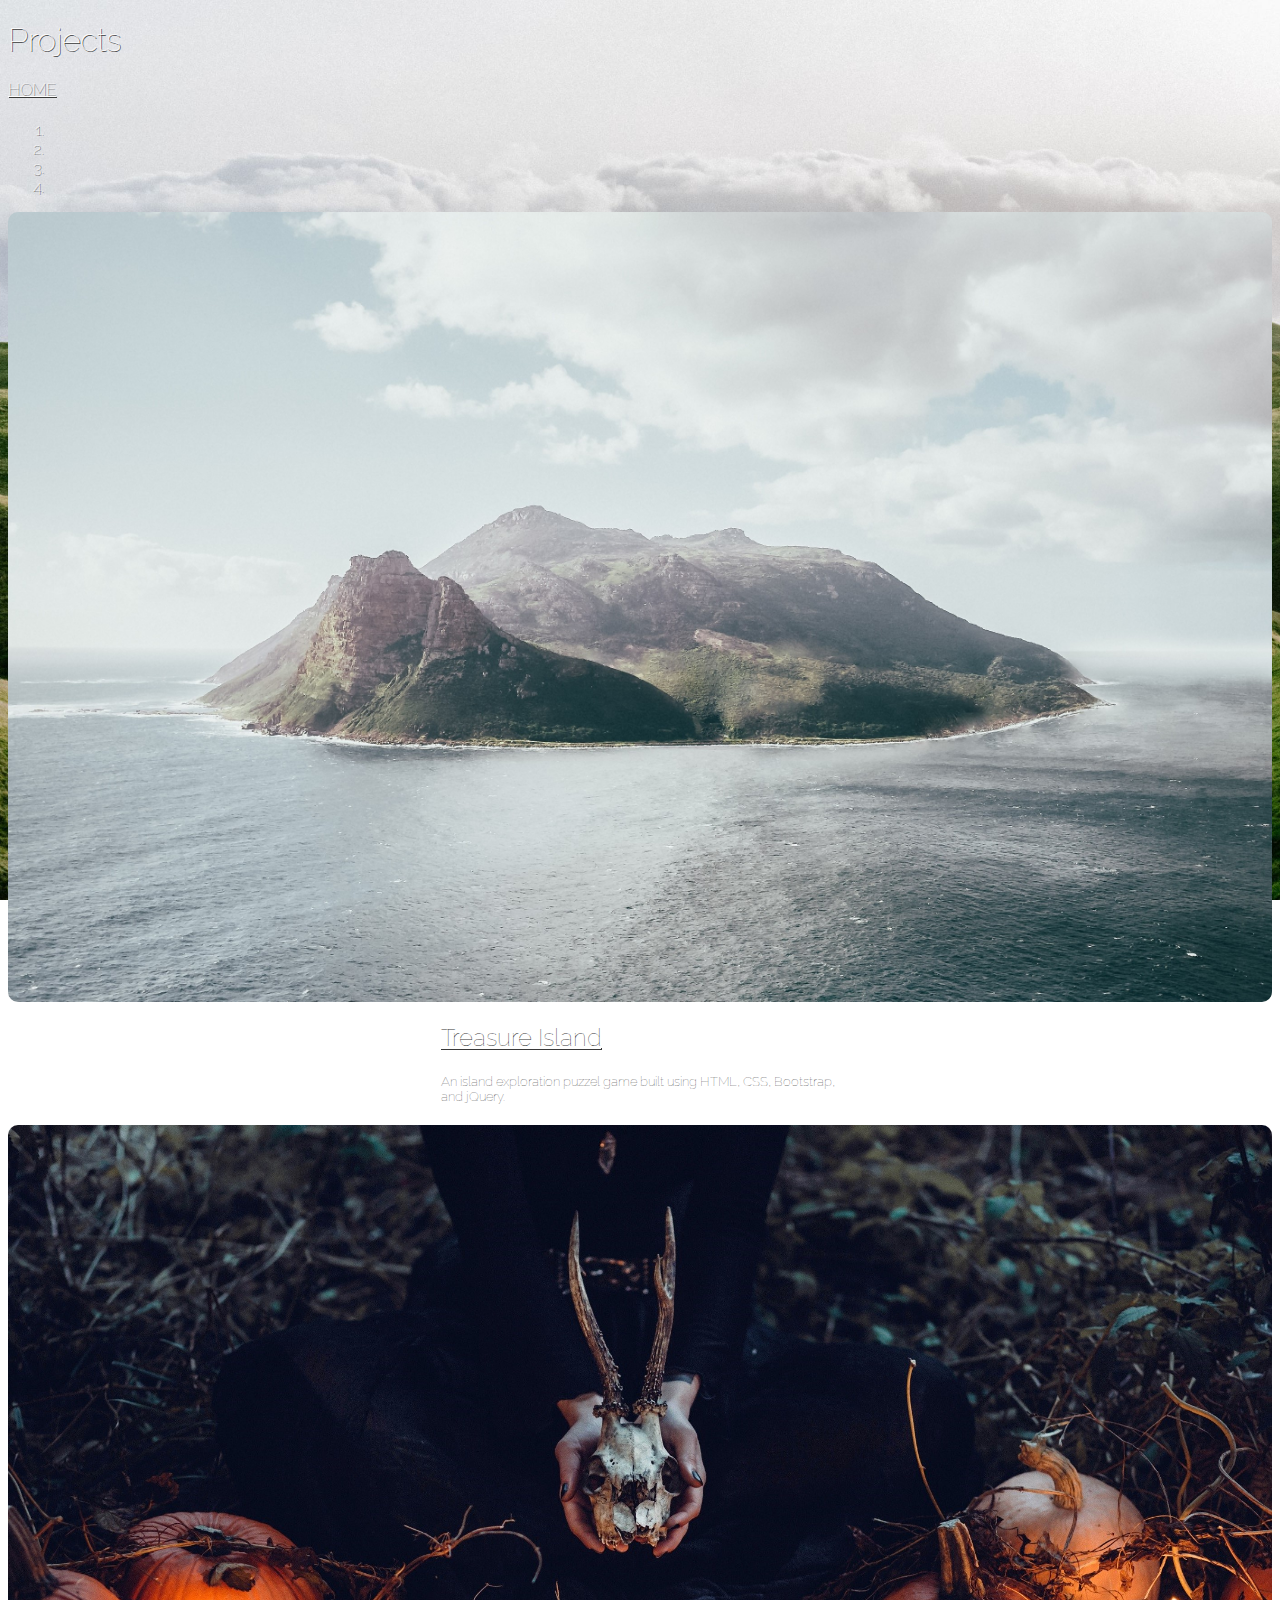
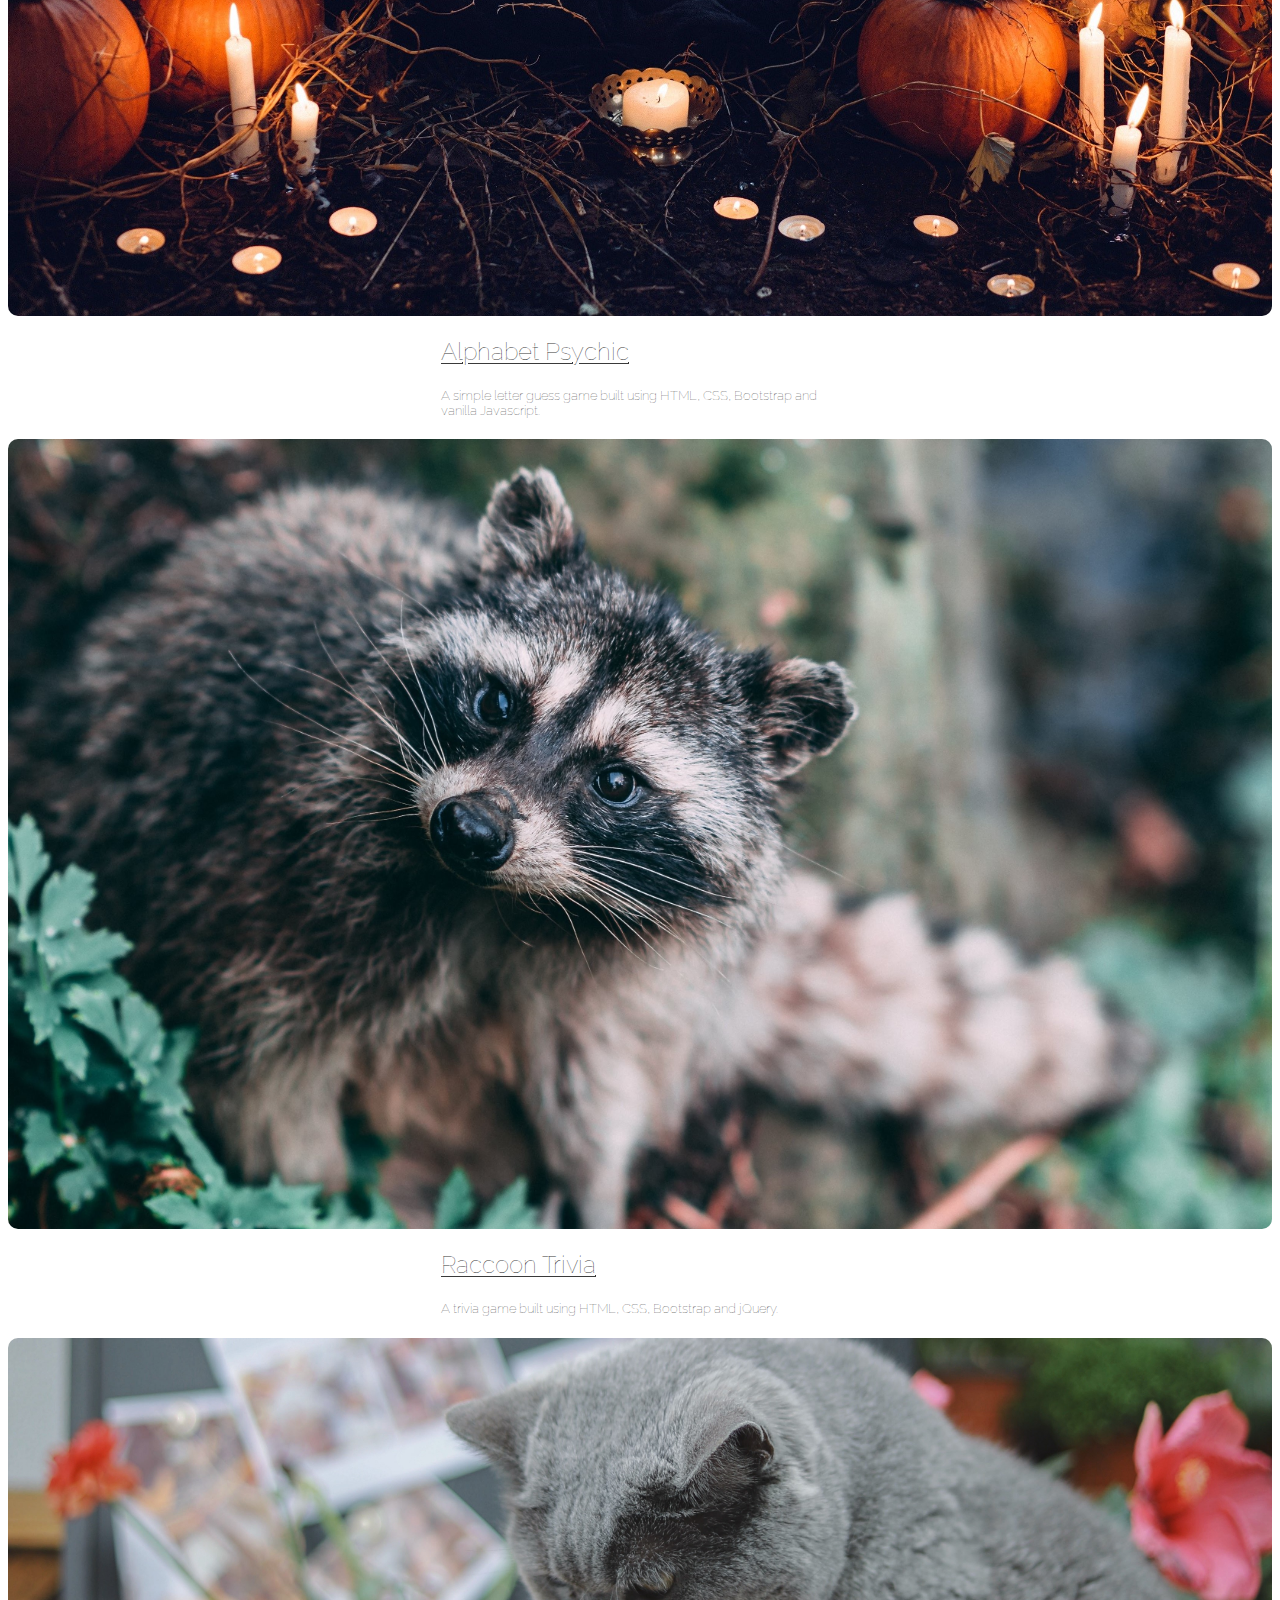
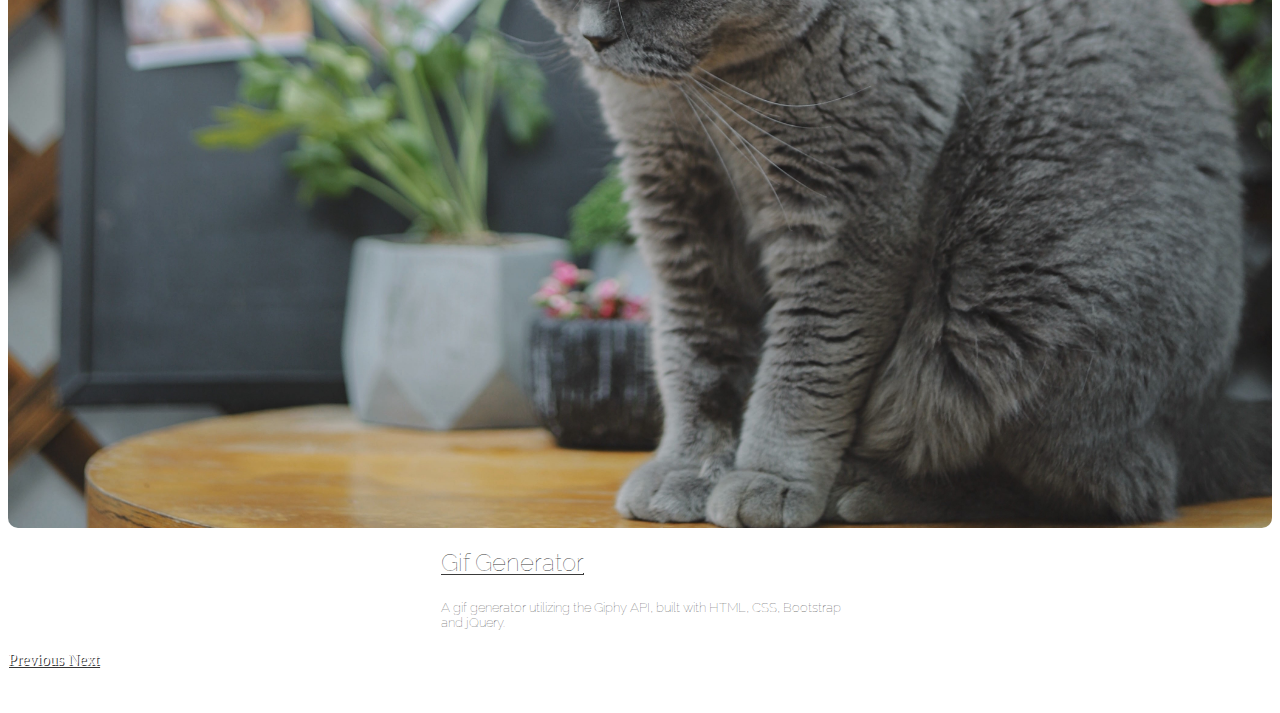
==== commit e381b46e: "updates to improve responsive portfolio" ====
--- a/portfolio.html
+++ b/portfolio.html
@@ -53,9 +53,9 @@
                         <img src="./assets/images/islandWide.jpg" class="d-block" alt="Treasure Island Game Still">
                     </picture>
                   
-                  <div class="carousel-caption d-none d-md-block">
-                    <a href="https://meredithdinsdale.github.io/unit-4-game/"><h2>Treasure Island</h2></a>
-                    <h5><b>An island exploration puzzel game built using HTML, CSS, Bootstrap, and jQuery.</b></h5>
+                  <div class="carousel-caption">
+                    <a href="https://meredithdinsdale.github.io/unit-4-game/" target="_blank"><h2 id="captionHeading">Treasure Island</h2></a>
+                    <h5 id="caption">An island exploration puzzel game built using HTML, CSS, Bootstrap, and jQuery.</h5>
                   </div>
                 </div>
                
@@ -67,9 +67,9 @@
                         <source media="(max-width: 779px)" srcset="./assets/images/psychicNarrow.jpg">
                         <img src="./assets/images/psychicWide.jpg" class="d-block" alt="Alphabet Psychic Game Still">
                     </picture>
-                  <div class="carousel-caption d-none d-md-block">
-                    <a href="https://meredithdinsdale.github.io/psychic-game/"><h2>Alphabet Psychic</h2></a>
-                    <h5>A simple letter guess game built using HTML, CSS, Bootstrap and vanilla Javascript.</h5>
+                  <div class="carousel-caption">
+                    <a href="https://meredithdinsdale.github.io/Psychic-Game/" target="_blank"><h2 id="captionHeading">Alphabet Psychic</h2></a>
+                    <h5 id="caption">A simple letter guess game built using HTML, CSS, Bootstrap and vanilla Javascript.</h5>
                   </div>
                 </div>
                 
@@ -80,9 +80,9 @@
                         <source media="(max-width: 779px)" srcset="./assets/images/raccoonNarrow.jpg">
                         <img src="./assets/images/raccoonWide.jpg" class="d-block" alt="Trivia Game">
                     </picture>
-                  <div class="carousel-caption d-none d-md-block">
-                    <a href="https://meredithdinsdale.github.io/triviagame/"><h2>Raccoon Trivia</h2></a>
-                    <h5>A trivia game built using HTML, CSS, Bootstrap and jQuery.</h5>
+                  <div class="carousel-caption">
+                    <a href="https://meredithdinsdale.github.io/TriviaGame/" target="_blank"><h2 id="captionHeading">Raccoon Trivia</h2></a>
+                    <h5 id="caption">A trivia game built using HTML, CSS, Bootstrap and jQuery.</h5>
                   </div>
                 </div>
 
@@ -93,9 +93,9 @@
                       <source media="(max-width: 779px)" srcset="./assets/images/catNarrow.jpg">
                       <img src="./assets/images/catWide.jpg" class="d-block" alt="Gif Generator">
                   </picture>
-                <div class="carousel-caption d-none d-md-block">
-                  <a href="https://meredithdinsdale.github.io/giphy_generator/"><h2>Gif Generator</h2></a>
-                  <h5>A gif generator utilizing the Giphy API, built with HTML, CSS, Bootstrap and jQuery.</h5>
+                <div class="carousel-caption">
+                  <a href="http://meredithdinsdale.github.io/giphy_generator/" target="_blank"><h2 id="captionHeading">Gif Generator</h2></a>
+                  <h5 id="caption">A gif generator utilizing the Giphy API, built with HTML, CSS, Bootstrap and jQuery.</h5>
                 </div>
               </div>
                 
@@ -119,7 +119,7 @@
 
  
   <br><Br>
-  <script src="http://code.jquery.com/jquery-3.3.1.slim.min.js" integrity="sha256-3edrmyuQ0w65f8gfBsqowzjJe2iM6n0nKciPUp8y+7E=" crossorigin="anonymous"></script>
+  <script src="https://code.jquery.com/jquery-3.3.1.slim.min.js" integrity="sha256-3edrmyuQ0w65f8gfBsqowzjJe2iM6n0nKciPUp8y+7E=" crossorigin="anonymous"></script>
   <script src="https://stackpath.bootstrapcdn.com/bootstrap/4.3.1/js/bootstrap.bundle.min.js" integrity="sha384-xrRywqdh3PHs8keKZN+8zzc5TX0GRTLCcmivcbNJWm2rs5C8PRhcEn3czEjhAO9o" crossorigin="anonymous"></script>
 
 
--- a/assets/style.css
+++ b/assets/style.css
@@ -150,12 +150,23 @@
 
 .download {float: right;}
 
+.carousel-caption {display: block;}
+
 .contactSmall {font-family: "raleway", sans-serif;}
 /* small screens=============================================== */
 @media screen and (max-width: 780px) {
 .contact {display: none}
 .carouselLarge {display:none}
 .contactSmall {align-content: center;}
+#caption {text-align: center;
+          width:45%;
+          font-size: 15px;
+          margin-right: 30vw;
+          }
+#captionHeading {font-size: 30px;
+                 margin-right: 30vw;
+                 text-align: center;
+                 width: 50%;}
 }
 /* large screens=============================================== */
 @media screen and (min-width: 781px) {
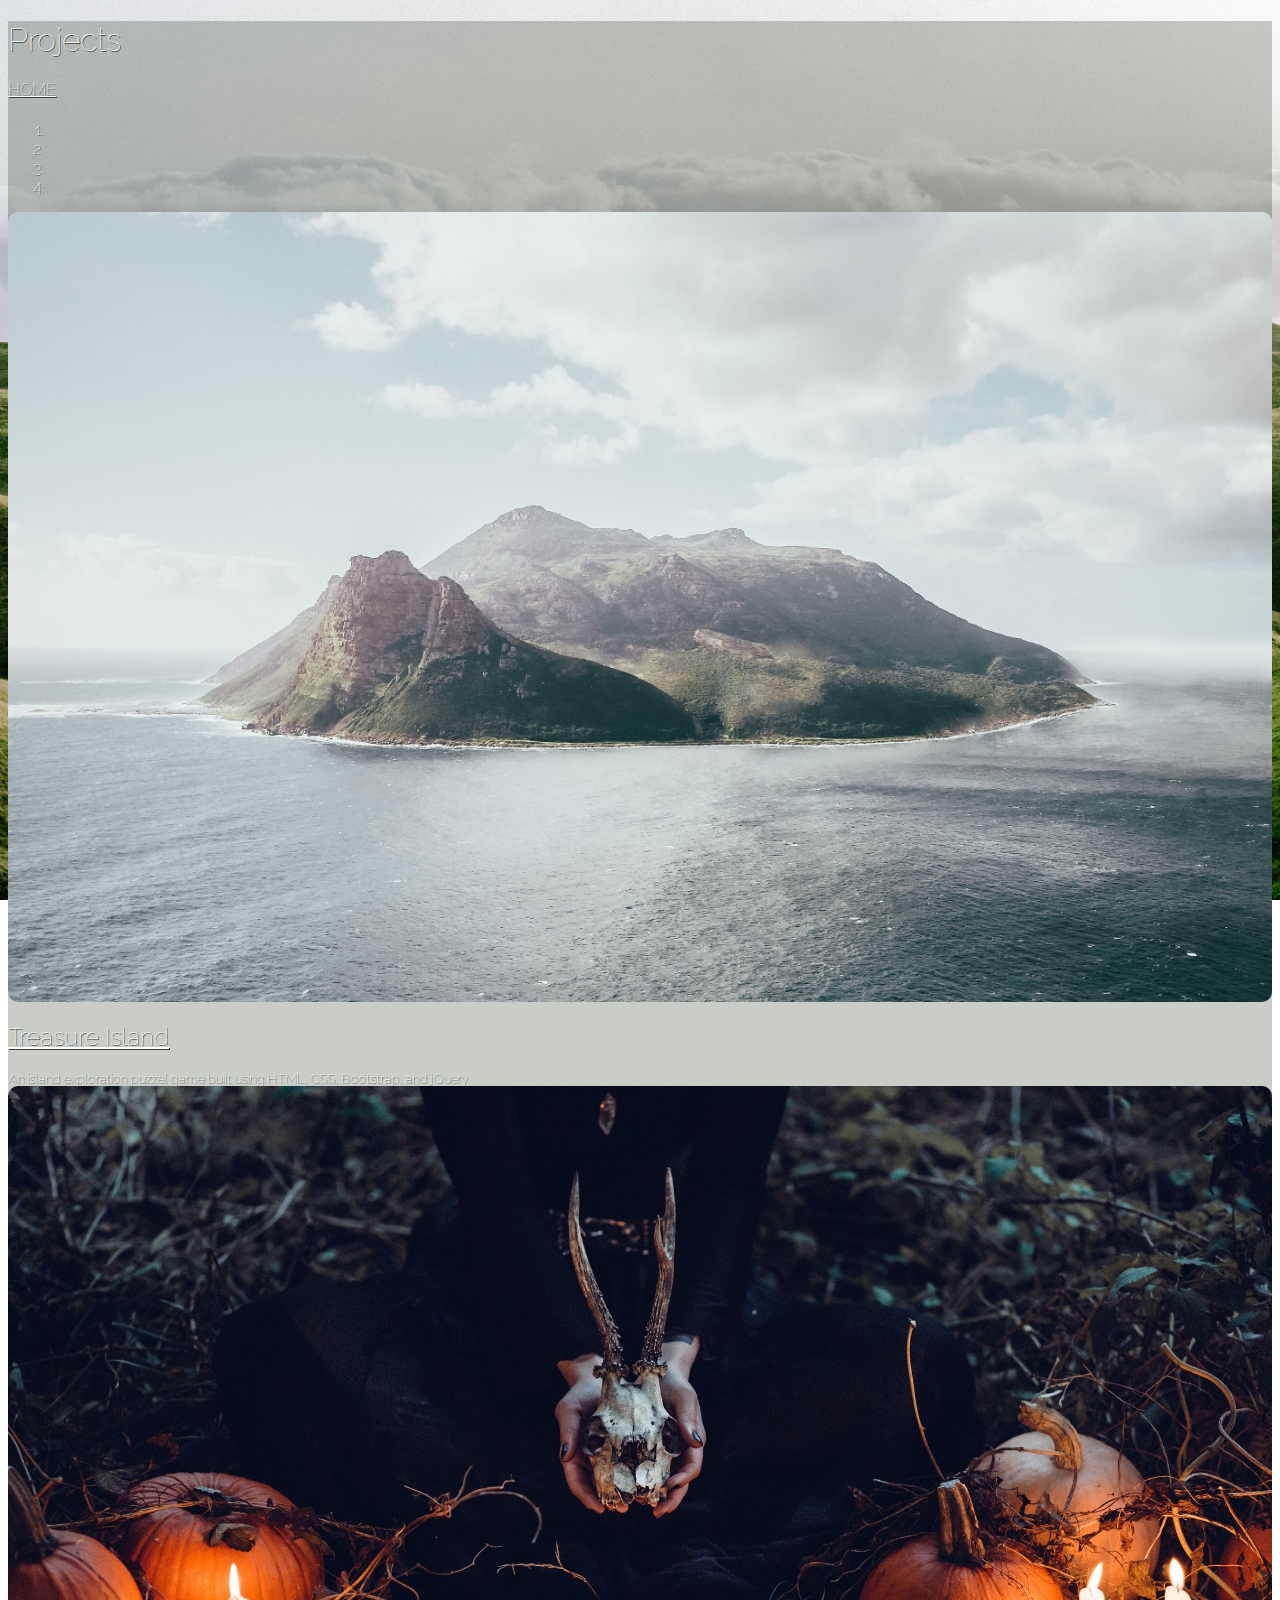
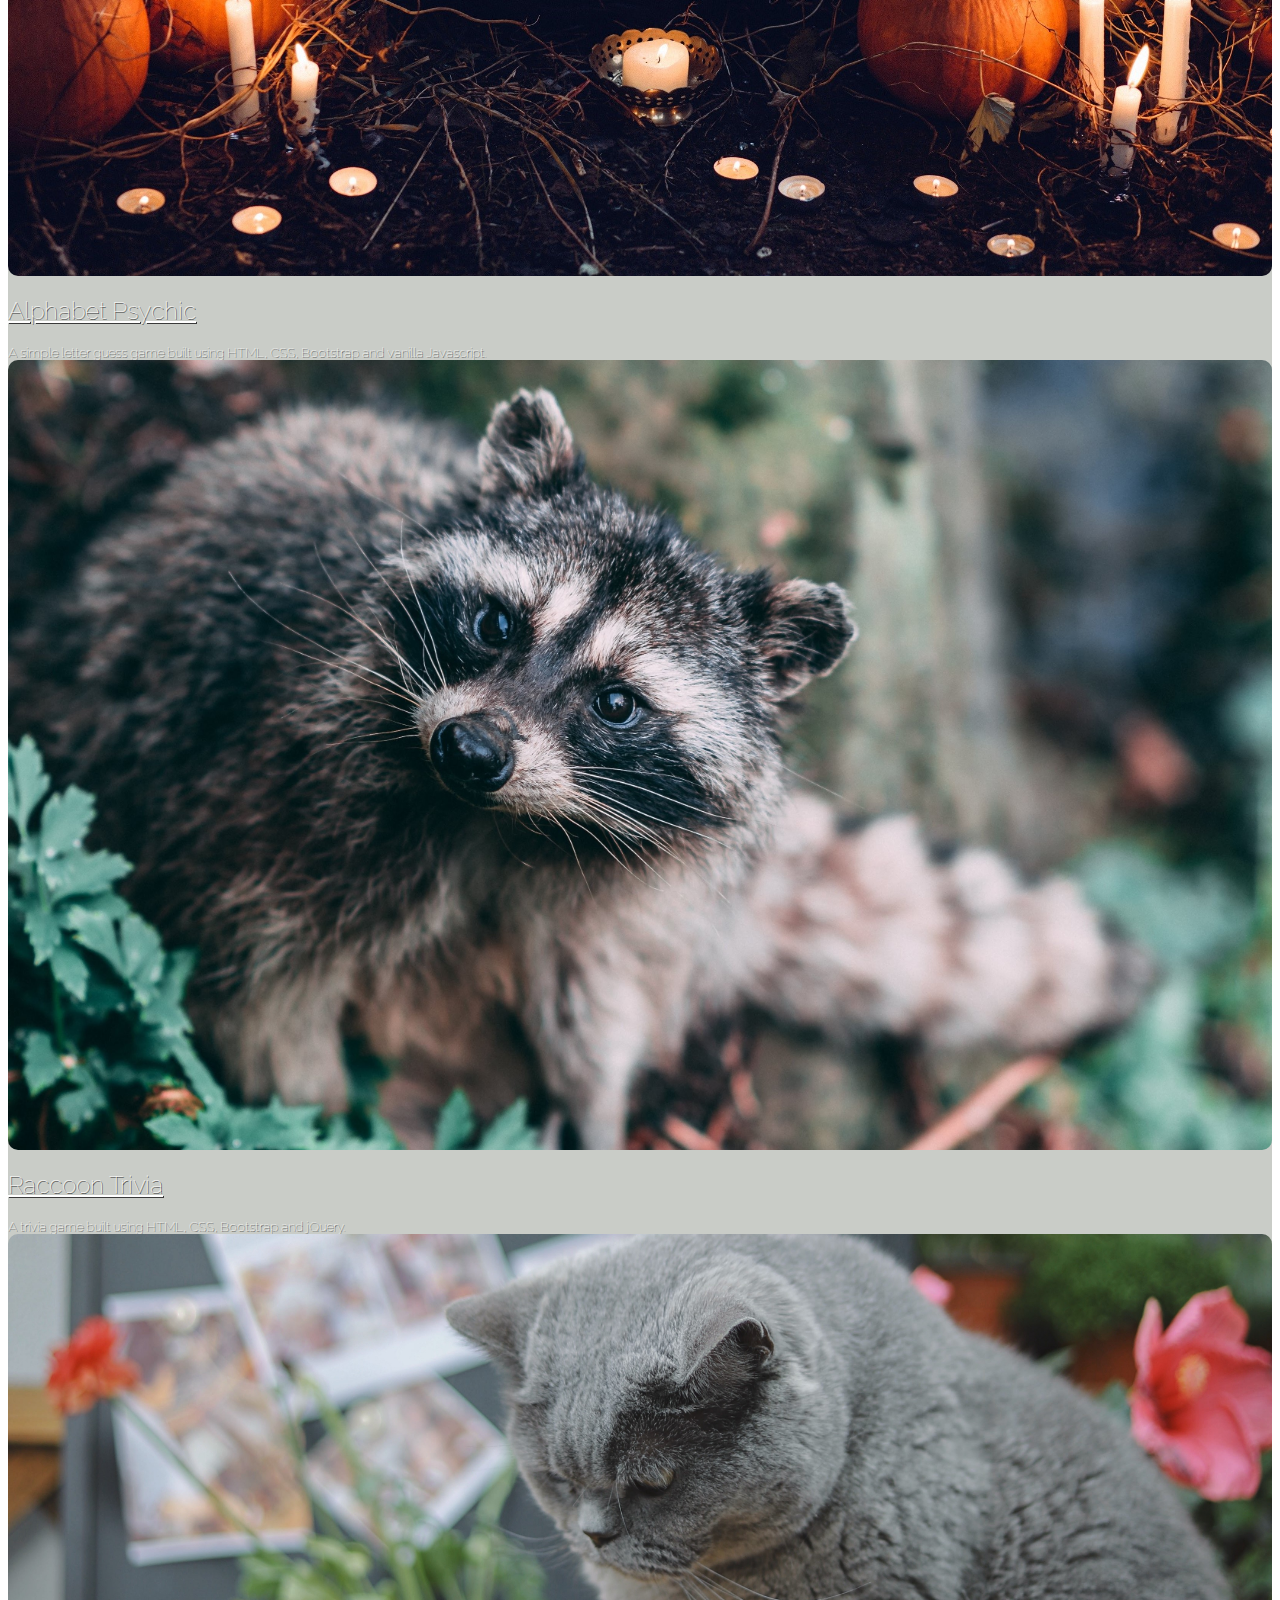
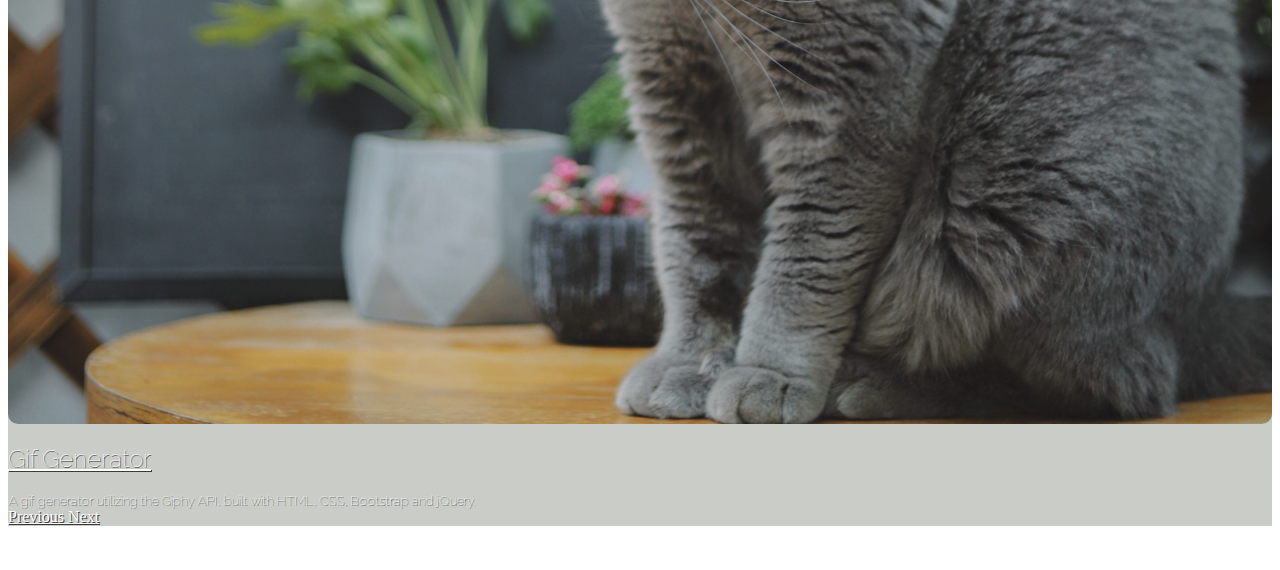
==== commit 324cf0d9: "formatting fixes" ====
--- a/portfolio.html
+++ b/portfolio.html
@@ -19,7 +19,7 @@
   }
 </style>
 <body>
-
+  <div class="container shady">
 <div class="container">
   <div class="row">
     <h1 class="ml-5 mt-4">Projects</h1>
@@ -32,7 +32,7 @@
 
 <!-- Small Screens=============================================================================================== -->
 
-<div class="container">
+
   <div class="row mt-3">
 
     <div class="col mx-5">
@@ -55,7 +55,9 @@
                   
                   <div class="carousel-caption">
                     <a href="https://meredithdinsdale.github.io/unit-4-game/" target="_blank"><h2 id="captionHeading">Treasure Island</h2></a>
+                    <div id='caption-wrapper'>
                     <h5 id="caption">An island exploration puzzel game built using HTML, CSS, Bootstrap, and jQuery.</h5>
+                  </div>
                   </div>
                 </div>
                
--- a/assets/style.css
+++ b/assets/style.css
@@ -29,13 +29,7 @@
     margin-left: auto;
     margin-right: auto;}
 
-.carousel-caption {
-    width: 400px;
-    margin: auto;
-}
 
-/* img:hover {filter: grayscale(70%);
-           transition: 1s;}  */
 
 p, h5, h4, h3, h2, h1, li {color: white;
     text-shadow: 1px 1px rgb(58, 58, 58);
@@ -43,9 +37,6 @@
 font-weight: 100;}
 
 #resumeHeadline {font-size: 70px;}
-
-/* #underline {border-bottom-style: 3px gray;
-} */
 
 .btn:hover {color: white;
 font-family: "raleway", sans-serif;
@@ -128,7 +119,7 @@
               }
               
 
-.resume {background-color: rgba(30, 41, 19, 0.24);}
+.shady {background-color: rgba(30, 41, 19, 0.24);}
 
 #angleDown {display: block;
             margin-left: auto;
@@ -150,23 +141,21 @@
 
 .download {float: right;}
 
+.contactSmall {font-family: "raleway", sans-serif;}
+
 .carousel-caption {display: block;}
 
-.contactSmall {font-family: "raleway", sans-serif;}
+#caption-wrapper{
+    width: 100%;
+}
+#caption{
+    margin: auto;
+}
 /* small screens=============================================== */
 @media screen and (max-width: 780px) {
 .contact {display: none}
 .carouselLarge {display:none}
 .contactSmall {align-content: center;}
-#caption {text-align: center;
-          width:45%;
-          font-size: 15px;
-          margin-right: 30vw;
-          }
-#captionHeading {font-size: 30px;
-                 margin-right: 30vw;
-                 text-align: center;
-                 width: 50%;}
 }
 /* large screens=============================================== */
 @media screen and (min-width: 781px) {
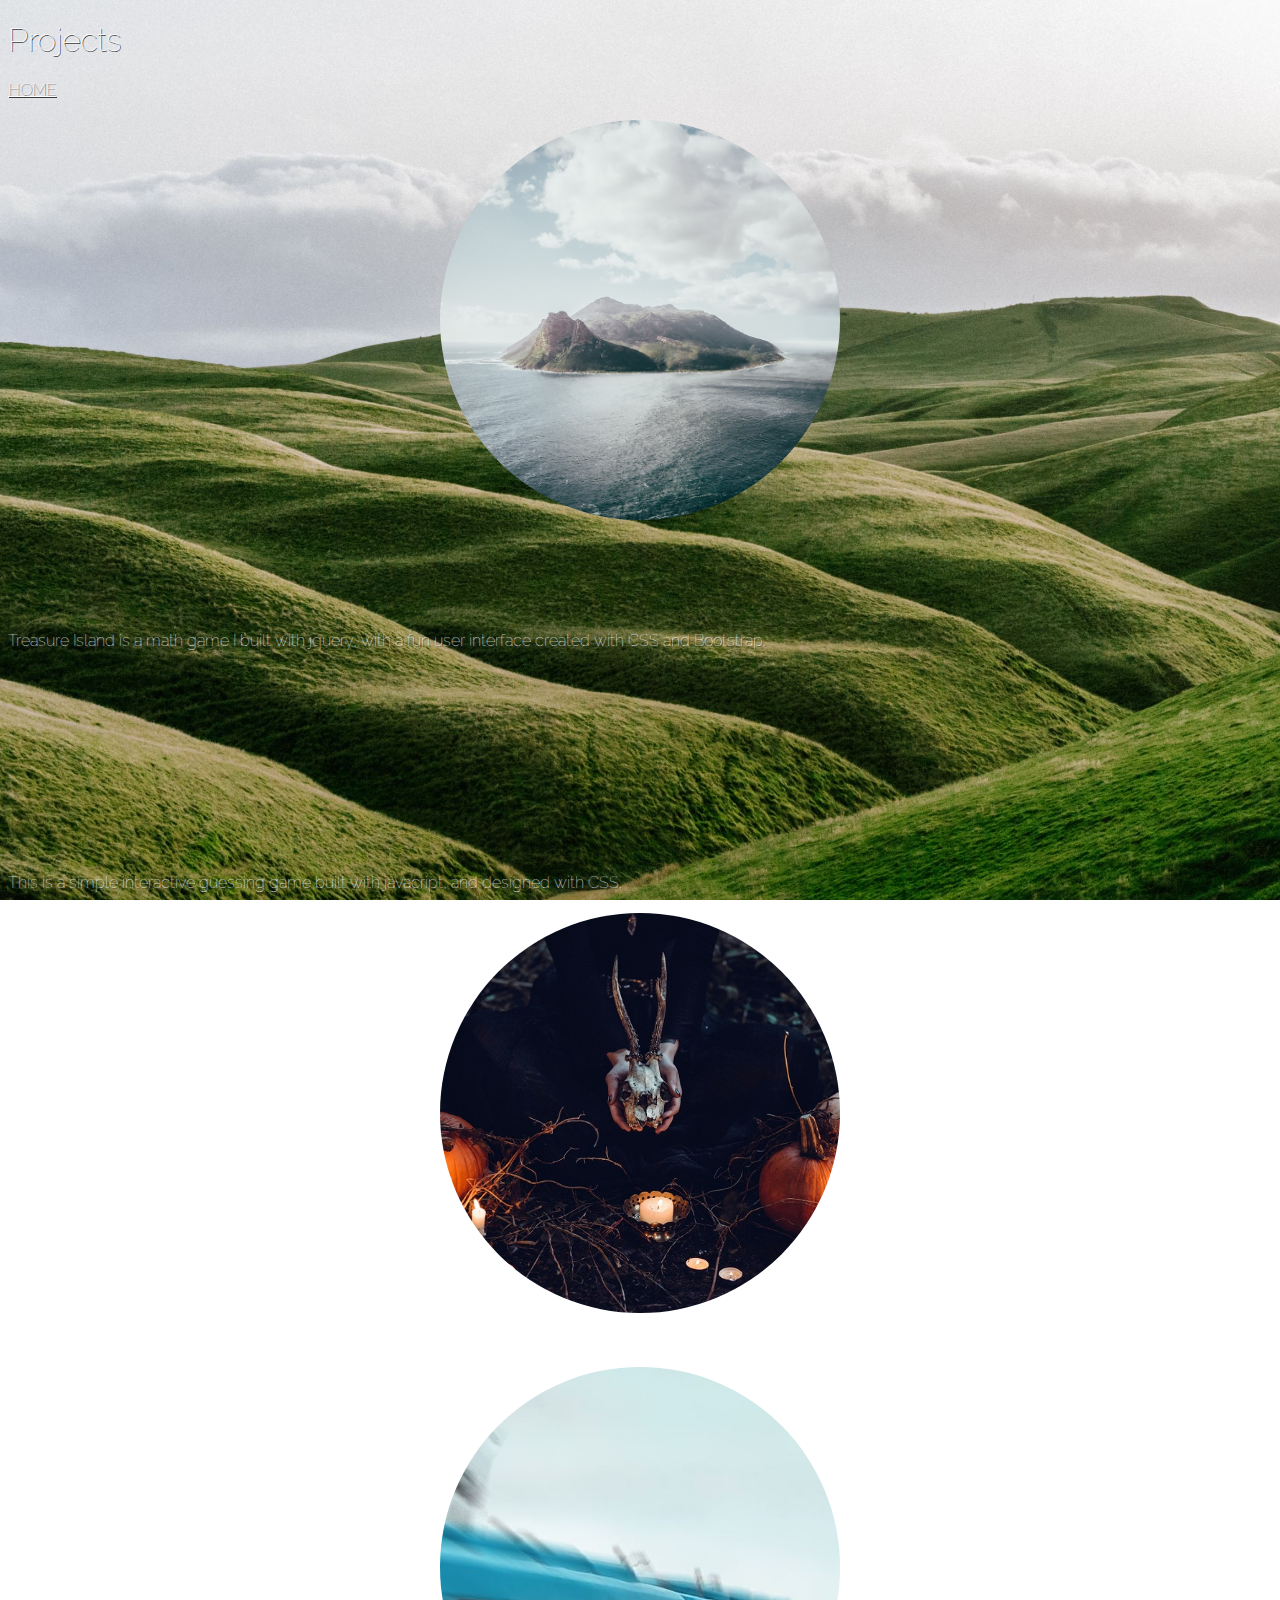
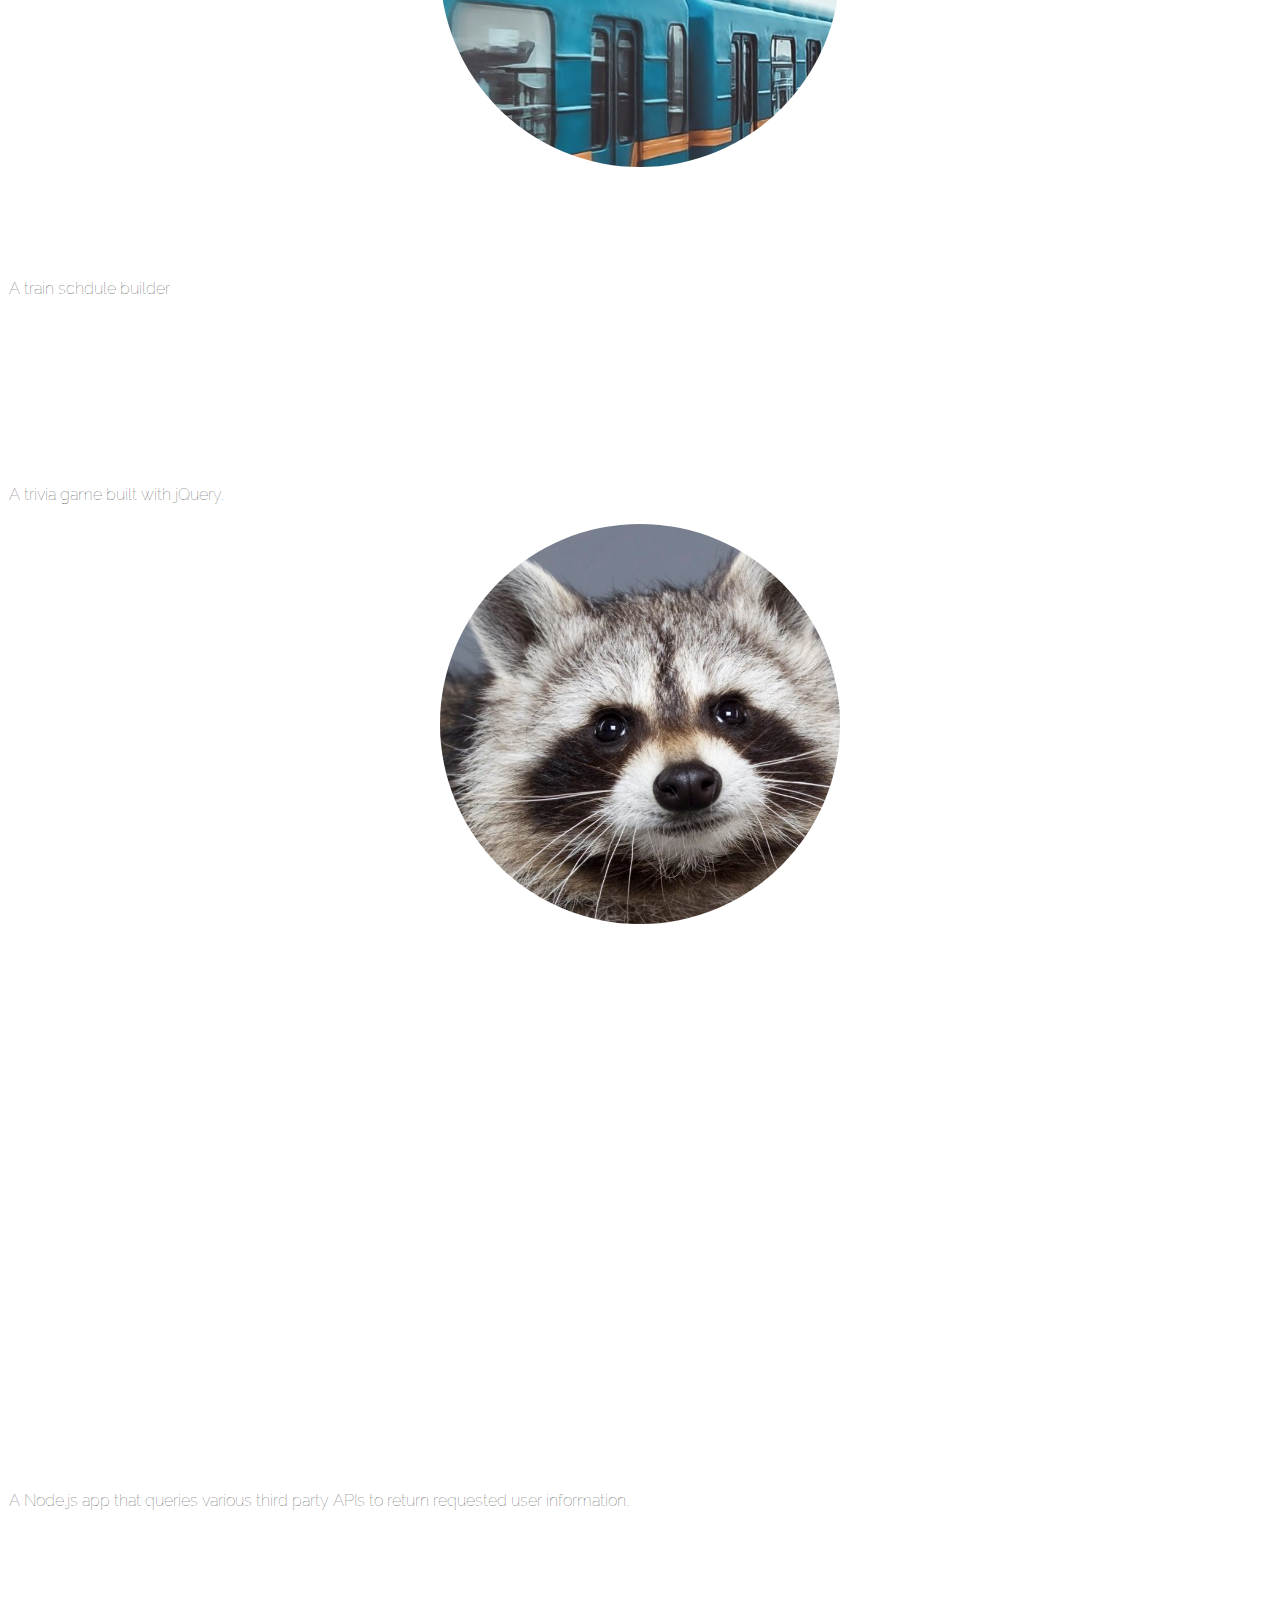
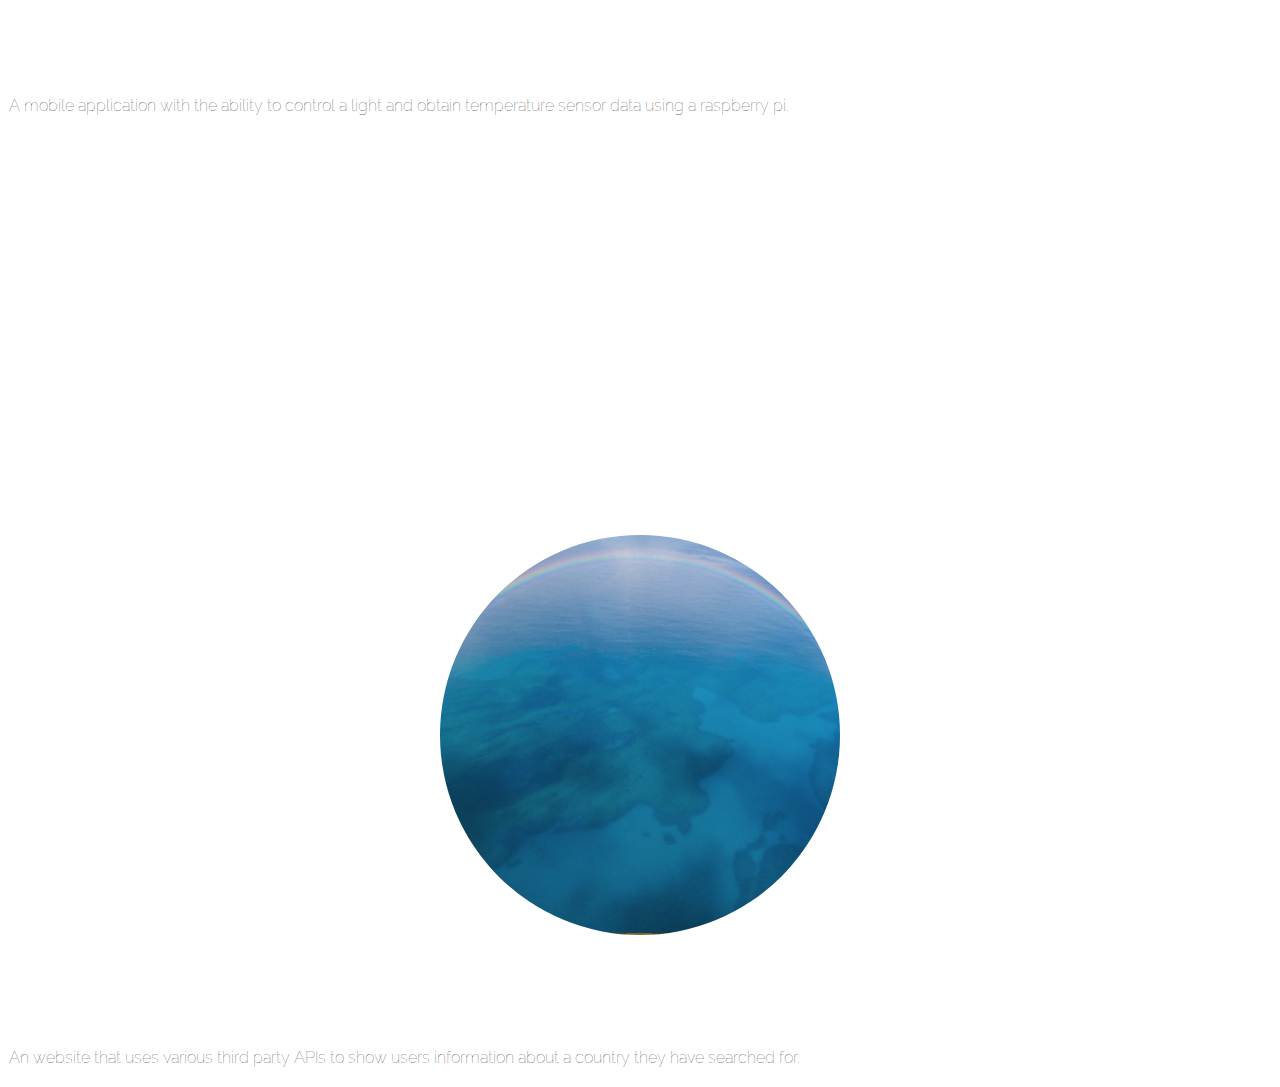
==== commit 4b4a9076: "profile updates" ====
--- a/portfolio.html
+++ b/portfolio.html
@@ -4,126 +4,172 @@
 <head>
   <meta charset="UTF-8">
   <meta name="viewport" content="width=device-width, initial-scale=1">
-
+  <script src="https://maxcdn.bootstrapcdn.com/bootstrap/3.4.0/js/bootstrap.min.js"></script>
   <link rel="stylesheet" href="https://stackpath.bootstrapcdn.com/bootstrap/4.2.1/css/bootstrap.min.css" integrity="sha384-GJzZqFGwb1QTTN6wy59ffF1BuGJpLSa9DkKMp0DgiMDm4iYMj70gZWKYbI706tWS" crossorigin="anonymous">
   <link rel="stylesheet" href="assets/style.css">
   <link rel="stylesheet" href="https://use.fontawesome.com/releases/v5.7.2/css/all.css" integrity="sha384-fnmOCqbTlWIlj8LyTjo7mOUStjsKC4pOpQbqyi7RrhN7udi9RwhKkMHpvLbHG9Sr" crossorigin="anonymous">
   <link href="https://fonts.googleapis.com/css?family=Open+Sans333:200|Raleway:200|Roboto:200" rel="stylesheet">
+  
+  
 </head>
 <style>
+body {background-image: url("assets/images/profileBack2.jpg");
+    background-position: center;  
+    background-size: cover; 
+    background-attachment: fixed; 
+}
+</style>
 
-  body {background-image: url("assets/images/profileBack2.jpg");
-      background-position: center;  
-      background-size: cover; 
-      background-attachment: fixed; 
-  }
-</style>
+
 <body>
-  <div class="container shady">
+
+<!-- Heading and Nav Links ======================================================================== -->
 <div class="container">
   <div class="row">
     <h1 class="ml-5 mt-4">Projects</h1>
   </div>
   <div class="row">
-    <a class="ml-5 mt-1" href="index.html"><h4 class="home"><i class="fas fa-angle-left"></i>
-      HOME</h4></a>
+    <a class="ml-5 mt-1" href="index.html">
+      <h4 class="home"><i class="fas fa-angle-left"></i>HOME</h4>
+    </a>
   </div>
 </div>
 
-<!-- Small Screens=============================================================================================== -->
+<!-- Treasure Island================================================================================ -->
+<div class="container">   
+  <div class="row pt-1">
+    <div class="col">
+        <a href="file:///C:/Users/Meredith/Documents/code/unit-4-game/index.html" target="_blank">
+          <img src="assets/images/islandSmall.jpg" alt="Treasure Hunting Game">
+          <div class="overlay">
+              <div class="text text-center">Treasure Island<br>HTML | CSS   Bootstrap | jQuery</div>
+          </div>
+        </a>  
+    </div>
+    <div class="col">
+      <br><br><br><br><br>
+      <h4>Treasure Island is a math game I built with jquery, with a fun user interface created with CSS and Bootstrap.</h4>
+    </div>
+  </div>
+</div>
+<br><br><br>
 
+<!-- Psychic Game ================================================================================ -->
+<div class="container">
+  <div class="row">
+    <div class="col">
+      <br><br><br><br><br><br><br>
+      <h4>This is a simple interactive guessing game built with javacript, and designed with CSS.</h4>
+    </div>
+    <div class="col">
+        <a href="https://meredithdinsdale.github.io/Psychic-Game/" target="_blank">
+          <img src="assets/images/psychic.jpg" alt="Letter Guess Game">
+          <div class="overlay">
+            <div class="text text-center">Letter Psychic<br>HTML | CSS | Bootstrap | Javascript</div>
+          </div>
+        </a> 
+    </div>
+  </div>
+</div>
+<br><br><br>
 
-  <div class="row mt-3">
+<!-- Gif Generator ================================================================================ -->
+<div class="container">
+  <div class="row">
+    <div class="col">
+      <a href="https://meredithdinsdale.github.io/giphy_generator/" target="_blank">
+        <img src="assets/images/train.JPG" alt="Gif Generator">
+        <div class="overlay">
+            <div class="text text-center"><h3>Train Scheduler<br>HTML | CSS | Bootstrap | jQuery | Firebase</div>
+        </div>
+      </a>
+    </div>
+    <div class="col">
+        <br><br><br><br><br>
+        <h4>A train schdule builder</h4>
+    </div>
+  </div>
+</div>
+<br><br><br>
 
-    <div class="col mx-5">
-        <div class="bd-highlight">
-            <div id="carouselCaptions" class="carousel slide" data-ride="carousel">
-              <ol class="carousel-indicators">
-                <li data-target="#carouselCaptions" data-slide-to="0" class="active"></li>
-                <li data-target="#carouselCaptions" data-slide-to="1"></li>
-                <li data-target="#carouselCaptions" data-slide-to="2"></li>
-                <li data-target="#carouselCaptions" data-slide-to="3"></li>
-              </ol>
-              <div class="carousel-inner">
-                <!--ISLAND-->
-                <div class="carousel-item active">
-                    <picture>
-                        <source media="(min-width: 780px)" srcset="./assets/images/islandWide.jpg">
-                        <source media="(max-width: 779px)" srcset="./assets/images/islandNarrow.jpg">
-                        <img src="./assets/images/islandWide.jpg" class="d-block" alt="Treasure Island Game Still">
-                    </picture>
-                  
-                  <div class="carousel-caption">
-                    <a href="https://meredithdinsdale.github.io/unit-4-game/" target="_blank"><h2 id="captionHeading">Treasure Island</h2></a>
-                    <div id='caption-wrapper'>
-                    <h5 id="caption">An island exploration puzzel game built using HTML, CSS, Bootstrap, and jQuery.</h5>
-                  </div>
-                  </div>
-                </div>
-               
+<!-- Trivia Game ================================================================================ -->
+<div class="container">
+  <div class="row">
+    <div class="col">
+        <br><br><br><br><br>
+        <h4>A trivia game built with jQuery.</h4>
+    </div>
+    <div class="col">
+        <a href="https://meredithdinsdale.github.io/TriviaGame/" target="_blank">
+        <img src="assets/images/triviaGameStill.jpg" alt="Trivia Game">
+        <div class="overlay">
+            <div class="text text-center">Raccoon Trivia<br>HTML | CSS | Bootstrap | jQuery</div>
+        </div>
+      </a>
+    </div>
+  </div>
+</div>
+<br><br><br>
 
-                  <!--PSYCHIC-->
-                <div class="carousel-item">
-                    <picture>
-                        <source media="(min-width: 780px)" srcset="./assets/images/psychicWide.jpg">
-                        <source media="(max-width: 779px)" srcset="./assets/images/psychicNarrow.jpg">
-                        <img src="./assets/images/psychicWide.jpg" class="d-block" alt="Alphabet Psychic Game Still">
-                    </picture>
-                  <div class="carousel-caption">
-                    <a href="https://meredithdinsdale.github.io/Psychic-Game/" target="_blank"><h2 id="captionHeading">Alphabet Psychic</h2></a>
-                    <h5 id="caption">A simple letter guess game built using HTML, CSS, Bootstrap and vanilla Javascript.</h5>
-                  </div>
-                </div>
-                
-                  <!--RACCOON-->
-                  <div class="carousel-item">
-                    <picture>
-                        <source media="(min-width: 780px)" srcset="./assets/images/raccoonWide.jpg">
-                        <source media="(max-width: 779px)" srcset="./assets/images/raccoonNarrow.jpg">
-                        <img src="./assets/images/raccoonWide.jpg" class="d-block" alt="Trivia Game">
-                    </picture>
-                  <div class="carousel-caption">
-                    <a href="https://meredithdinsdale.github.io/TriviaGame/" target="_blank"><h2 id="captionHeading">Raccoon Trivia</h2></a>
-                    <h5 id="caption">A trivia game built using HTML, CSS, Bootstrap and jQuery.</h5>
-                  </div>
-                </div>
+<!-- LIRI Bot ================================================================================ -->
+<div class="container">
+  <div class="row">
+    <div class="col">
+      <a href="https://github.com/MeredithDinsdale/liri-node-app" target="_blank">
+        <img src="assets/images/liri-still.png" alt="Liri Bot">
+        <div class="overlay">
+            <div class="text text-center"><h3>LIRI Bot<br>Node.js | API Integration</div>
+        </div>
+      </a>
+    </div>
+    <div class="col">
+      <br><br><br><br><br>
+      <h4>A Node.js app that queries various third party APIs to return requested user information.</h4>
+    </div>
+  </div>
+</div>
+<br><Br><br>
 
-                <!--CAT-->
-                <div class="carousel-item">
-                  <picture>
-                      <source media="(min-width: 780px)" srcset="./assets/images/catWide.jpg">
-                      <source media="(max-width: 779px)" srcset="./assets/images/catNarrow.jpg">
-                      <img src="./assets/images/catWide.jpg" class="d-block" alt="Gif Generator">
-                  </picture>
-                <div class="carousel-caption">
-                  <a href="http://meredithdinsdale.github.io/giphy_generator/" target="_blank"><h2 id="captionHeading">Gif Generator</h2></a>
-                  <h5 id="caption">A gif generator utilizing the Giphy API, built with HTML, CSS, Bootstrap and jQuery.</h5>
-                </div>
-              </div>
-                
-              </div>
-              <a class="carousel-control-prev" href="#carouselCaptions" role="button" data-slide="prev">
-                <span class="carousel-control-prev-icon" aria-hidden="true"></span>
-                <span class="sr-only">Previous</span>
-              </a>
-              <a class="carousel-control-next" href="#carouselCaptions" role="button" data-slide="next">
-                <span class="carousel-control-next-icon" aria-hidden="true"></span>
-                <span class="sr-only">Next</span>
-              </a>
-            </div>
-          </div>
+<!-- AJA IoT ================================================================================ -->
+<div class="container">
+  <div class="row">
+    <div class="col">
+      <br><br><br><br><br>
+        <h4>A mobile application with the ability to control a light and obtain temperature sensor data using a raspberry pi.</h4>
     </div>
-
+    <div class="col">
+      <a href="https://sleepy-sea-48724.herokuapp.com" target="_blank">
+        <img src="assets/images/aja.png" alt="Aja">
+        <div class="overlay">
+            <div class="text text-center">Aja<br>Handlebars | CSS | Bootstrap | jQuery | MySQL | Passport.js</div>
+        </div>
+      </a>
+    </div>   
   </div>
-
 </div>
 
+ <!-- GIA app ================================================================================ -->
+<div class="container">
+  <div class="row">
+      <div class="col">
+        <a href="https://meredithdinsdale.github.io/groupProject1/" target="_blank">
+          <img src="assets/images/gia.jpg" alt="GIA">
+          <div class="overlay">
+              <div class="text text-center">GIA<br>HTML | CSS | Bootstrap | jQuery | API Integration</div>
+          </div>
+        </a>
+      </div>
+   <div class="col">
+   <br><br><br><br><br>
+     <h4>An website that uses various third party APIs to show users information about a country they have searched for.</h4>
+   </div>
+  </div>
+</div>
 
- 
-  <br><Br>
-  <script src="https://code.jquery.com/jquery-3.3.1.slim.min.js" integrity="sha256-3edrmyuQ0w65f8gfBsqowzjJe2iM6n0nKciPUp8y+7E=" crossorigin="anonymous"></script>
-  <script src="https://stackpath.bootstrapcdn.com/bootstrap/4.3.1/js/bootstrap.bundle.min.js" integrity="sha384-xrRywqdh3PHs8keKZN+8zzc5TX0GRTLCcmivcbNJWm2rs5C8PRhcEn3czEjhAO9o" crossorigin="anonymous"></script>
-
+  <script src="https://ajax.googleapis.com/ajax/libs/jquery/3.3.1/jquery.min.js"></script>
+  <script src="https://code.jquery.com/jquery-3.3.1.slim.min.js" integrity="sha384-q8i/X+965DzO0rT7abK41JStQIAqVgRVzpbzo5smXKp4YfRvH+8abtTE1Pi6jizo" crossorigin="anonymous"></script>
+  <script src="https://cdnjs.cloudflare.com/ajax/libs/popper.js/1.14.6/umd/popper.min.js" integrity="sha384-wHAiFfRlMFy6i5SRaxvfOCifBUQy1xHdJ/yoi7FRNXMRBu5WHdZYu1hA6ZOblgut" crossorigin="anonymous"></script>
+  <script src="https://stackpath.bootstrapcdn.com/bootstrap/4.2.1/js/bootstrap.min.js" integrity="sha384-B0UglyR+jN6CkvvICOB2joaf5I4l3gm9GU6Hc1og6Ls7i6U/mkkaduKaBhlAXv9k" crossorigin="anonymous"></script>
 
 </body>
 
--- a/assets/style.css
+++ b/assets/style.css
@@ -1,8 +1,4 @@
-body {background-image: url("assets/images/profileBack2.jpg");
-    background-position: center;  
-    background-size: cover; 
-    background-attachment: fixed; 
-}
+
 
 #profPic {
     width: 220px;
@@ -21,15 +17,15 @@
     transition: 1s;
 }
 
-img {
-   width: 100%;
-    border-radius: 10px;
-    /* opacity: .9; */
+img {width: 400px;
+    height: 400px;
+    border-radius: 300px;
+    opacity: 1;
     display: block;
     margin-left: auto;
     margin-right: auto;}
 
-
+img:hover {filter: grayscale(90%)}
 
 p, h5, h4, h3, h2, h1, li {color: white;
     text-shadow: 1px 1px rgb(58, 58, 58);
@@ -37,6 +33,9 @@
 font-weight: 100;}
 
 #resumeHeadline {font-size: 70px;}
+
+/* #underline {border-bottom-style: 3px gray;
+} */
 
 .btn:hover {color: white;
 font-family: "raleway", sans-serif;
@@ -112,57 +111,15 @@
 
    }
 .contactLink {transform: scale(1);
-              transition: 1s;
-              color: white;
-              font-size: 25px;
-              font-family: "raleway", sans-serif;
-              }
+              transition: 1s;}
               
-
-.shady {background-color: rgba(30, 41, 19, 0.24);}
+.contactLink:hover {
+                    color:#C3B29A;
+                    transform: scale(1.1);
+                    transition: 1s; }
+.resume {background-color: rgba(30, 41, 19, 0.24);}
 
 #angleDown {display: block;
             margin-left: auto;
             margin-right: auto;}
 
-/* .home a { color:#C3B29A;
-    transform: scale(1.1);
-    transition: 1s;
-    position: absolute;
-    left: 5vw;} */
-    
-/* .download {position:absolute;
-           right:10 vw;} */
-#border {
-    border-bottom: .5px;
-    border-bottom-style: solid;
-    border-color: rgb(216, 214, 214);
-}
-
-.download {float: right;}
-
-.contactSmall {font-family: "raleway", sans-serif;}
-
-.carousel-caption {display: block;}
-
-#caption-wrapper{
-    width: 100%;
-}
-#caption{
-    margin: auto;
-}
-/* small screens=============================================== */
-@media screen and (max-width: 780px) {
-.contact {display: none}
-.carouselLarge {display:none}
-.contactSmall {align-content: center;}
-}
-/* large screens=============================================== */
-@media screen and (min-width: 781px) {
-.contactSmall {display: none}
-.carouselSmall {display:none}
-.contactLink:hover {
-    color:#C3B29A;
-    transform: scale(1.1);
-    transition: 1s; }
-}
